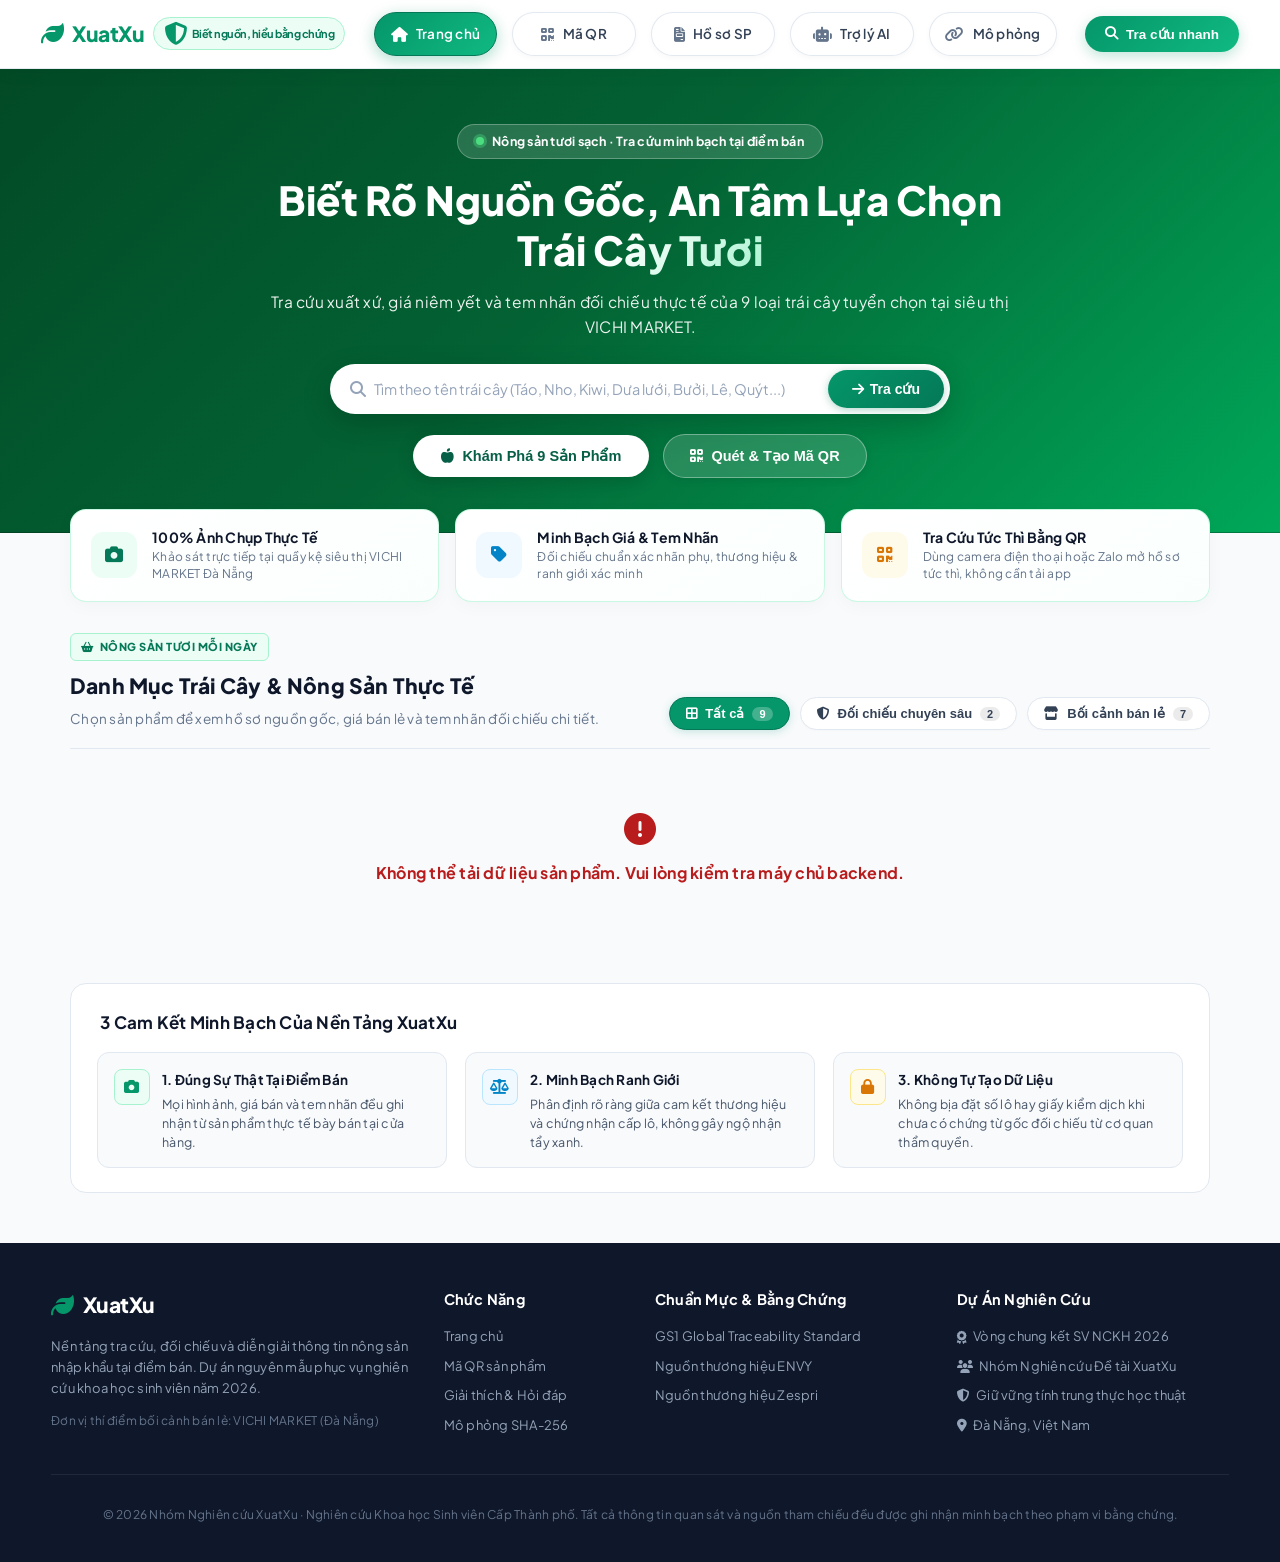
==== xuatxu-web-main/templates/index.html @ 2fda2dd4 "Thay the toan bo code bang xuatxu-web-main" ====
<!DOCTYPE html>
<html lang="vi">
<head>
    <meta charset="UTF-8">
    <meta name="viewport" content="width=device-width, initial-scale=1.0, maximum-scale=5.0, user-scalable=yes">
    <title>XuatXu – Biết nguồn, hiểu bằng chứng | Nền tảng tra cứu nông sản nhập khẩu</title>
    <link rel="stylesheet" href="https://cdnjs.cloudflare.com/ajax/libs/font-awesome/6.4.0/css/all.min.css">
    <link rel="stylesheet" href="/static/style.css?v=3">
</head>
<body>

    <!-- Header Navigation: 3 phần đối xứng (Logo bên trái - 6 Icons ở giữa có Tooltips - Tra cứu bên phải) -->
    <header class="header-nav">
        <!-- Bên Trái: Logo Thương Hiệu -->
        <div class="header-left">
            <a href="#home" class="brand-logo" onclick="showTab('home')">
                <i class="fa-solid fa-leaf"></i> 
                <span>XuatXu</span>
                <span class="badge-verify desktop-only"><i class="fa-solid fa-shield-halved"></i> Biết nguồn, hiểu bằng chứng</span>
            </a>
        </div>

        <!-- Ở Giữa: Dãy Điều Hướng (Căn chính giữa, hiển thị rõ icon + chữ cực kỳ thân thiện) -->
        <nav class="header-center header-nav-menu">
            <ul class="nav-links">
                <li>
                    <a href="#home" id="nav-home" class="nav-pill-btn nav-icon-btn active" onclick="showTab('home')">
                        <i class="fa-solid fa-house"></i>
                        <span class="nav-text-label">Trang chủ</span>
                    </a>
                </li>
                <li>
                    <a href="#qr" id="nav-qr" class="nav-pill-btn nav-icon-btn" onclick="showTab('qr')">
                        <i class="fa-solid fa-qrcode"></i>
                        <span class="nav-text-label">Mã QR</span>
                    </a>
                </li>
                <li>
                    <a href="#detail" id="nav-detail" class="nav-pill-btn nav-icon-btn" onclick="showTab('detail')">
                        <i class="fa-solid fa-file-invoice"></i>
                        <span class="nav-text-label">Hồ sơ SP</span>
                    </a>
                </li>
                <li>
                    <a href="#ai" id="nav-ai" class="nav-pill-btn nav-icon-btn" onclick="showTab('ai')">
                        <i class="fa-solid fa-robot"></i>
                        <span class="nav-text-label">Trợ lý AI</span>
                    </a>
                </li>
                <li>
                    <a href="#tech" id="nav-tech" class="nav-pill-btn nav-icon-btn" onclick="showTab('tech')">
                        <i class="fa-solid fa-link"></i>
                        <span class="nav-text-label">Mô phỏng</span>
                    </a>
                </li>
            </ul>
        </nav>

        <!-- Bên Phải: Nút Tra Cứu Nhanh -->
        <div class="header-right desktop-only">
            <button class="btn-search-header" onclick="showTab('home'); document.getElementById('searchInput').focus();">
                <i class="fa-solid fa-magnifying-glass"></i> Tra cứu nhanh
            </button>
        </div>
    </header>

    <!-- TAB 1: TRANG CHỦ -->
    <div id="tab-home" class="tab-content">
        <!-- Hero Section: Tươi mới, ấm áp, thân thiện & tràn đầy năng lượng -->
        <section class="hero-fresh-section">
            <div class="hero-fresh-pill">
                <span class="fresh-dot"></span>
                <span>Nông sản tươi sạch · Tra cứu minh bạch tại điểm bán</span>
            </div>

            <h1 class="hero-main-title">
                Biết Rõ Nguồn Gốc, An Tâm Lựa Chọn <span class="text-gradient-fresh">Trái Cây Tươi</span>
            </h1>
            <p class="hero-main-sub">
                Tra cứu xuất xứ, giá niêm yết và tem nhãn đối chiếu thực tế của 9 loại trái cây tuyển chọn tại siêu thị VICHI MARKET.
            </p>

            <div class="hero-search-wrapper">
                <div class="search-box-container">
                    <i class="fa-solid fa-magnifying-glass search-icon-inside"></i>
                    <input type="text" id="searchInput" placeholder="Tìm theo tên trái cây (Táo, Nho, Kiwi, Dưa lưới, Bưởi, Lê, Quýt...)" oninput="searchProduct()">
                    <button onclick="searchProduct()"><i class="fa-solid fa-arrow-right"></i> Tra cứu</button>
                </div>
            </div>

            <!-- Nút hành động nhanh CTA -->
            <div class="hero-actions-row">
                <button onclick="document.getElementById('catalogSection').scrollIntoView({behavior: 'smooth'})" class="btn-hero-primary">
                    <i class="fa-solid fa-apple-whole"></i> Khám Phá 9 Sản Phẩm
                </button>
                <button onclick="showTab('qr')" class="btn-hero-secondary">
                    <i class="fa-solid fa-qrcode"></i> Quét & Tạo Mã QR
                </button>
            </div>
        </section>

        <!-- 3 Thẻ Giá Trị Thân Thiện (Thay thế stats-bar khô khan) -->
        <div class="trust-features-row">
            <div class="trust-card">
                <div class="trust-icon green"><i class="fa-solid fa-camera"></i></div>
                <div class="trust-text">
                    <strong>100% Ảnh Chụp Thực Tế</strong>
                    <p>Khảo sát trực tiếp tại quầy kệ siêu thị VICHI MARKET Đà Nẵng</p>
                </div>
            </div>
            <div class="trust-card">
                <div class="trust-icon blue"><i class="fa-solid fa-tag"></i></div>
                <div class="trust-text">
                    <strong>Minh Bạch Giá & Tem Nhãn</strong>
                    <p>Đối chiếu chuẩn xác nhãn phụ, thương hiệu & ranh giới xác minh</p>
                </div>
            </div>
            <div class="trust-card">
                <div class="trust-icon amber"><i class="fa-solid fa-qrcode"></i></div>
                <div class="trust-text">
                    <strong>Tra Cứu Tức Thì Bằng QR</strong>
                    <p>Dùng camera điện thoại hoặc Zalo mở hồ sơ tức thì, không cần tải app</p>
                </div>
            </div>
        </div>

        <div class="main-container" id="catalogSection">
            <!-- Header khu vực Danh Mục Sản Phẩm -->
            <div class="catalog-heading-box">
                <div class="catalog-heading-left">
                    <span class="catalog-badge"><i class="fa-solid fa-basket-shopping"></i> NÔNG SẢN TƯƠI MỖI NGÀY</span>
                    <h2 class="section-heading">Danh Mục Trái Cây & Nông Sản Thực Tế</h2>
                    <p class="section-subheading">Chọn sản phẩm để xem hồ sơ nguồn gốc, giá bán lẻ và tem nhãn đối chiếu chi tiết.</p>
                </div>
                
                <!-- Bộ lọc danh mục (Filter Pills) -->
                <div class="catalog-filter-bar">
                    <button class="filter-pill active" id="filterBtnAll" onclick="setCatalogFilter('ALL')">
                        <i class="fa-solid fa-border-all"></i> Tất cả <span class="filter-count" id="countAll">9</span>
                    </button>
                    <button class="filter-pill" id="filterBtnCore" onclick="setCatalogFilter('CORE')">
                        <i class="fa-solid fa-shield-halved"></i> Đối chiếu chuyên sâu <span class="filter-count" id="countCore">2</span>
                    </button>
                    <button class="filter-pill" id="filterBtnSimulated" onclick="setCatalogFilter('SIMULATED')">
                        <i class="fa-solid fa-store"></i> Bối cảnh bán lẻ <span class="filter-count" id="countSimulated">7</span>
                    </button>
                </div>
            </div>

            <!-- Product Grid -->
            <div class="product-grid" id="productGrid"></div>

            <!-- Khối Cam Kết Minh Bạch (Gọn gàng, tinh tế) -->
            <div class="principles-container">
                <h3 class="principles-title">
                    <i class="fa-solid fa-shield-check" style="color: var(--primary);"></i> 3 Cam Kết Minh Bạch Của Nền Tảng XuatXu
                </h3>
                <div class="principles-grid">
                    <div class="principle-card">
                        <div class="principle-icon green"><i class="fa-solid fa-camera"></i></div>
                        <div>
                            <strong>1. Đúng Sự Thật Tại Điểm Bán</strong>
                            <p>Mọi hình ảnh, giá bán và tem nhãn đều ghi nhận từ sản phẩm thực tế bày bán tại cửa hàng.</p>
                        </div>
                    </div>
                    <div class="principle-card">
                        <div class="principle-icon blue"><i class="fa-solid fa-scale-balanced"></i></div>
                        <div>
                            <strong>2. Minh Bạch Ranh Giới</strong>
                            <p>Phân định rõ ràng giữa cam kết thương hiệu và chứng nhận cấp lô, không gây ngộ nhận tẩy xanh.</p>
                        </div>
                    </div>
                    <div class="principle-card">
                        <div class="principle-icon amber"><i class="fa-solid fa-lock"></i></div>
                        <div>
                            <strong>3. Không Tự Tạo Dữ Liệu</strong>
                            <p>Không bịa đặt số lô hay giấy kiểm dịch khi chưa có chứng từ gốc đối chiếu từ cơ quan thẩm quyền.</p>
                        </div>
                    </div>
                </div>
            </div>
        </div>
    </div>

    <!-- TAB 2: MÃ QR SẢN PHẨM -->
    <div id="tab-qr" class="tab-content" style="display: none;">
        <div class="main-container">
            <div class="qr-page-header">
                <span class="badge-tech"><i class="fa-solid fa-qrcode"></i> TRUY XUẤT TỨC THÌ</span>
                <h2 class="section-heading"><i class="fa-solid fa-qrcode" style="color: var(--primary);"></i> Mã QR Hồ Sơ Nông Sản Công Khai</h2>
                <p class="section-subheading">
                    Chọn sản phẩm từ danh mục bên dưới để tạo mã QR chuẩn HTTPS. Quét mã bằng camera điện thoại hoặc Zalo để mở ngay hồ sơ đối chiếu minh bạch.
                </p>
            </div>

            <div class="qr-selection-box">
                <!-- Dropdown Selector Button & Menu (Gọn gàng, cuộn chọn trực quan) -->
                <div class="qr-custom-dropdown-container">
                    <label class="qr-dropdown-label">
                        <i class="fa-solid fa-arrow-pointer" style="color: var(--primary);"></i> Chọn sản phẩm để xem mã QR hồ sơ:
                    </label>
                    
                    <div class="qr-dropdown-wrapper" id="qrDropdownWrapper">
                        <button class="qr-dropdown-trigger" id="qrDropdownTrigger" onclick="toggleQrDropdown()">
                            <div class="qr-trigger-left">
                                <img id="qrSelectedThumb" src="/static/images/vichi_envy_bag.jpg" alt="" class="qr-trigger-img">
                                <div class="qr-trigger-info">
                                    <span class="qr-trigger-title" id="qrSelectedTitle">Táo ENVY đóng túi 1 kg</span>
                                    <span class="qr-trigger-subtitle" id="qrSelectedSubtitle">Táo nhập khẩu · New Zealand · VICHI MARKET</span>
                                </div>
                            </div>
                            <div class="qr-trigger-right">
                                <span class="qr-trigger-action">Đổi sản phẩm</span>
                                <i class="fa-solid fa-chevron-down qr-trigger-chevron" id="qrDropdownChevron"></i>
                            </div>
                        </button>
                        
                        <!-- Danh sách cuộn chọn sản phẩm (Scrollable dropdown list) -->
                        <div class="qr-dropdown-menu" id="qrDropdownMenu" style="display: none;">
                            <div class="qr-dropdown-search">
                                <i class="fa-solid fa-magnifying-glass"></i>
                                <input type="text" placeholder="Tìm kiếm nhanh tên hoặc thương hiệu..." id="qrFilterInput" oninput="filterQrDropdownList()">
                            </div>
                            <div class="qr-dropdown-list" id="qrDropdownList"></div>
                        </div>
                    </div>
                </div>

                <!-- Khối hiển thị mã QR hồ sơ -->
                <div id="qrDisplayBox" class="qr-card-display">
                    <div class="qr-card-header">
                        <div class="qr-badge-origin" id="qrCardOriginBadge"><i class="fa-solid fa-location-dot"></i> New Zealand</div>
                        <span class="badge-verify"><i class="fa-solid fa-shield-check"></i> Đã kích hoạt mã QR chuẩn</span>
                    </div>
                    
                    <h3 id="qrProductName" class="qr-card-title">Táo ENVY đóng túi 1 kg</h3>

                    <!-- QR Image Box -->
                    <div class="qr-image-wrapper">
                        <div class="qr-code-frame">
                            <img id="qrImageDisplay" src="" alt="Mã QR hồ sơ sản phẩm">
                        </div>
                        <div class="qr-scan-hint">
                            <i class="fa-solid fa-camera"></i> Dùng <strong>Camera điện thoại</strong> hoặc <strong>Zalo</strong> quét để mở hồ sơ
                        </div>
                    </div>

                    <div class="qr-url-box" id="qrTargetUrlText"></div>

                    <div class="qr-actions-row">
                        <button id="btnGoToDetail" class="btn-primary" style="padding: 11px 22px;">
                            <i class="fa-solid fa-arrow-right-to-bracket"></i> Mở Hồ Sơ Sản Phẩm
                        </button>
                        <button onclick="copyQrUrl()" class="btn-secondary" style="padding: 11px 18px;">
                            <i class="fa-regular fa-copy"></i> Sao chép liên kết
                        </button>
                    </div>
                </div>
            </div>
        </div>
    </div>

    <!-- TAB 3: CHI TIẾT HỒ SƠ SẢN PHẨM -->
    <div id="tab-detail" class="tab-content" style="display: none;">
        <div class="main-container" id="detailContent">
            <div style="text-align: center; padding: 60px 20px; color: var(--text-muted);">
                <i class="fa-solid fa-spinner fa-spin" style="font-size: 32px; color: var(--primary);"></i>
                <p style="margin-top: 15px; font-size: 15px;">Đang tải hồ sơ sản phẩm...</p>
            </div>
        </div>
    </div>

    <!-- TAB 4: GIẢI THÍCH & HỎI ĐÁP CÓ NGUỒN (AI ASSISTANT F4) -->
    <div id="tab-ai" class="tab-content" style="display: none;">
        <div class="main-container">
            <div class="ai-container-card">
                <div class="ai-header-flex">
                    <div>
                        <h2 style="margin: 0; color: var(--slate-900); font-size: 20px; font-weight: 700;">
                            <i class="fa-solid fa-robot" style="color: var(--primary);"></i> Trợ Lý Giải Thích XuatXu AI
                        </h2>
                        <p style="color: var(--slate-500); font-size: 13.5px; margin: 4px 0 0;">
                            Hỗ trợ giải đáp xuất xứ, tem nhãn tại điểm bán, quy cách đóng gói và ranh giới xác minh minh bạch.
                        </p>
                    </div>
                    <span class="badge-verify"><i class="fa-solid fa-shield-check"></i> Trả lời theo nguồn chuẩn</span>
                </div>

                <!-- Bộ lọc theo sản phẩm -->
                <div style="display: flex; align-items: center; gap: 8px; margin-bottom: 14px; flex-wrap: wrap;">
                    <span style="font-size: 13px; font-weight: 600; color: var(--slate-700);">Lọc theo chủ đề:</span>
                    <button class="filter-pill active" id="faqFilterAll" onclick="filterFaqTab('')">Tất cả câu hỏi</button>
                    <button class="filter-pill" id="faqFilterEnvy" onclick="filterFaqTab('P-ENVY-VICHI-01')">Táo ENVY túi 1kg</button>
                    <button class="filter-pill" id="faqFilterZespri" onclick="filterFaqTab('P-ZESPRI-VICHI-01')">Kiwi vàng Zespri</button>
                    <button class="filter-pill" id="faqFilterRetail" onclick="filterFaqTab('RETAIL')">Trái cây bán lẻ (8 SP)</button>
                </div>

                <!-- Danh sách gợi ý câu hỏi mẫu -->
                <div style="margin-bottom: 16px;">
                    <div style="font-size: 12.5px; font-weight: 600; color: var(--slate-500); margin-bottom: 8px;">
                        Gợi ý câu hỏi chuẩn hóa (nhấn để xem câu trả lời đối chiếu):
                    </div>
                    <div style="display: flex; gap: 8px; flex-wrap: wrap;" id="faqSuggestionButtons"></div>
                </div>

                <!-- Khung lịch sử chat -->
                <div class="chat-history-box" id="globalChatHistory">
                    <div class="chat-msg ai">
                        <i class="fa-solid fa-robot"></i>
                        <div>
                            <strong>Xin chào!</strong> Tôi là Trợ lý giải thích thông tin XuatXu. Tôi có thể hỗ trợ bạn tìm hiểu nguồn gốc nhãn, giá cả tại điểm bán, phân biệt chính sách chất lượng thương hiệu và giải thích các giới hạn xác minh theo lô hàng.
                        </div>
                    </div>
                </div>

                <!-- Ô nhập câu hỏi -->
                <div class="chat-input-bar">
                    <input type="text" id="globalChatInput" placeholder="Đặt câu hỏi về xuất xứ, tem nhãn, mã lô hoặc chứng nhận..." onkeydown="if(event.key === 'Enter') sendGlobalAIMessage()">
                    <button onclick="sendGlobalAIMessage()" class="btn-primary" style="padding: 10px 20px;">
                        <i class="fa-solid fa-paper-plane"></i> Gửi
                    </button>
                </div>
            </div>
        </div>
    </div>

    <!-- TAB 5: MÔ PHỎNG KỸ THUẬT SHA-256 (TECH SIMULATION F5) -->
    <div id="tab-tech" class="tab-content" style="display: none;">
        <div class="main-container">
            <div class="tech-container-card">
                <div class="tech-header-box">
                    <div>
                        <span class="badge-tech"><i class="fa-solid fa-microchip"></i> MÔ PHỎNG HỌC THUẬT</span>
                        <h2 style="margin: 8px 0 4px; font-size: 21px; font-weight: 700; color: var(--slate-900);">
                            Mô Phỏng Chuỗi Băm SHA-256 (Blockchain Affordance Demo)
                        </h2>
                        <p style="color: var(--slate-500); font-size: 13.5px; margin: 0; line-height: 1.5;">
                            Minh họa tính bất biến và cơ chế phát hiện giả mạo dữ liệu qua 05 sự kiện mẫu. Khu vực này hoàn toàn tách biệt với dữ liệu quan sát thực tế tại điểm bán.
                        </p>
                    </div>
                    <div style="display: flex; gap: 10px; flex-wrap: wrap;">
                        <button onclick="tamperSimulationStep2()" class="btn-tamper">
                            <i class="fa-solid fa-pen-to-square"></i> Thử Nghiệm Sửa Đổi Dữ Liệu
                        </button>
                        <button onclick="restoreOriginalSimulation()" class="btn-secondary">
                            <i class="fa-solid fa-rotate-left"></i> Khôi Phục Nguyên Bản
                        </button>
                    </div>
                </div>

                <!-- Trạng thái xác minh toàn chuỗi -->
                <div id="techChainStatusBox" style="padding: 12px 18px; border-radius: 12px; margin-bottom: 18px; font-size: 13px; font-weight: 700; display: flex; align-items: center; gap: 10px;"></div>

                <!-- Bảng 5 sự kiện giả định và chuỗi hash -->
                <div class="table-responsive-wrapper">
                    <table class="tech-table">
                        <thead>
                            <tr>
                                <th style="width: 70px;">BƯỚC</th>
                                <th style="width: 140px;">SỰ KIỆN MÔ PHỎNG</th>
                                <th style="width: 190px;">PREVIOUS HASH</th>
                                <th>CANONICAL PAYLOAD (NỘI DUNG SỰ KIỆN)</th>
                                <th style="width: 190px;">SHA-256 HASH</th>
                                <th style="width: 100px; text-align: center;">TRẠNG THÁI</th>
                            </tr>
                        </thead>
                        <tbody id="techTableBody"></tbody>
                    </table>
                </div>

                <div style="margin-top: 20px; padding: 16px 20px; background: var(--slate-50); border-radius: 14px; border: 1px solid var(--border); font-size: 13px; color: var(--slate-700); line-height: 1.6;">
                    <strong><i class="fa-solid fa-lightbulb" style="color: var(--primary);"></i> Ý nghĩa khoa học:</strong> Cơ chế mã hóa băm liên kết đảm bảo nếu bất kỳ một thông tin nào trong quá khứ (như tên cơ sở đóng gói, ngày thu hoạch) bị sửa đổi trái phép, chữ ký băm của khối đó sẽ biến đổi hoàn toàn, dẫn đến toàn bộ các khối tiếp theo trong chuỗi đều không khớp (Verification FAIL). Đây là đặc tính kỹ thuật cốt lõi (Blockchain Affordance) củng cố niềm tin mà không cần phụ thuộc vào lời hứa chủ quan.
                </div>
            </div>
        </div>
    </div>

    <!-- FOOTER CHUẨN KHOA HỌC -->
    <footer>
        <div class="footer-grid">
            <div class="footer-col">
                <a href="#home" class="brand-logo" style="color: white; margin-bottom: 12px;">
                    <i class="fa-solid fa-leaf" style="color: var(--primary);"></i> XuatXu
                </a>
                <p style="font-size: 13px; color: #94a3b8; line-height: 1.6;">
                    Nền tảng tra cứu, đối chiếu và diễn giải thông tin nông sản nhập khẩu tại điểm bán. Dự án nguyên mẫu phục vụ nghiên cứu khoa học sinh viên năm 2026.
                </p>
                <div style="font-size: 12px; color: #64748b; margin-top: 8px;">
                    Đơn vị thí điểm bối cảnh bán lẻ: VICHI MARKET (Đà Nẵng)
                </div>
            </div>
            <div class="footer-col">
                <h4>Chức Năng</h4>
                <ul>
                    <li><a href="#home" onclick="showTab('home')">Trang chủ</a></li>
                    <li><a href="#qr" onclick="showTab('qr')">Mã QR sản phẩm</a></li>
                    <li><a href="#ai" onclick="showTab('ai')">Giải thích & Hỏi đáp</a></li>
                    <li><a href="#tech" onclick="showTab('tech')">Mô phỏng SHA-256</a></li>
                </ul>
            </div>
            <div class="footer-col">
                <h4>Chuẩn Mực & Bằng Chứng</h4>
                <ul>
                    <li><a href="https://www.gs1.org/standards/gs1-global-traceability-standard/current-standard" target="_blank" rel="noopener">GS1 Global Traceability Standard</a></li>
                    <li><a href="https://envyapple.com/vn/" target="_blank" rel="noopener">Nguồn thương hiệu ENVY</a></li>
                    <li><a href="https://www.zespri.com/" target="_blank" rel="noopener">Nguồn thương hiệu Zespri</a></li>
                </ul>
            </div>
            <div class="footer-col">
                <h4>Dự Án Nghiên Cứu</h4>
                <ul>
                    <li><i class="fa-solid fa-award"></i> Vòng chung kết SV NCKH 2026</li>
                    <li><i class="fa-solid fa-users"></i> Nhóm Nghiên cứu Đề tài XuatXu</li>
                    <li><i class="fa-solid fa-shield-halved"></i> Giữ vững tính trung thực học thuật</li>
                    <li><i class="fa-solid fa-location-dot"></i> Đà Nẵng, Việt Nam</li>
                </ul>
            </div>
        </div>
        <div style="border-top: 1px solid #1e293b; padding-top: 18px; text-align: center; color: #64748b; font-size: 12px;">
            <p>© 2026 Nhóm Nghiên cứu XuatXu · Nghiên cứu Khoa học Sinh viên Cấp Thành phố. Tất cả thông tin quan sát và nguồn tham chiếu đều được ghi nhận minh bạch theo phạm vi bằng chứng.</p>
        </div>
    </footer>

    <!-- MODAL XEM ẢNH CHI TIẾT -->
    <div id="imageModal" class="modal-overlay" onclick="closeImageModal()">
        <div class="modal-content" onclick="event.stopPropagation()">
            <span class="modal-close" onclick="closeImageModal()">&times;</span>
            <img id="modalImgDisplay" src="" alt="Minh chứng ảnh">
            <div id="modalImgCaption" class="modal-caption"></div>
        </div>
    </div>

    <!-- JAVASCRIPT XỬ LÝ TOÀN BỘ ỨNG DỤNG -->
    <script>
        let globalProducts = [];
        let globalQAs = [];
        let globalSources = {};
        let currentDetailProductId = '';
        let originalTechChain = [];
        let currentTechChain = [];
        let currentCatalogFilter = 'ALL';

        const fetchHeaders = {
            'Accept': 'application/json'
        };

        // Hàm lấy siêu dữ liệu bán lẻ cho từng sản phẩm
        function getProductRetailMeta(p) {
            const id = p.product_id || '';
            if (id.includes('ENVY')) {
                return { 
                    price: '185.000 đ/túi 1kg', 
                    priceMain: '185.000', 
                    priceUnit: 'đ/túi 1kg', 
                    priceNote: '', 
                    packClean: 'Túi 1 kg',
                    origin: 'New Zealand (Bao bì T&G / TONY FRUIT)', 
                    originShort: 'New Zealand', 
                    flag: '🇳🇿', 
                    isCore: true, 
                    badge: 'Hồ sơ chuyên sâu VICHI', 
                    tagClass: 'badge-core' 
                };
            } else if (id.includes('ZESPRI')) {
                return { 
                    price: '170.000 đ/hộp 4 quả', 
                    priceMain: '170.000', 
                    priceUnit: 'đ/hộp 4 quả', 
                    priceNote: '', 
                    packClean: 'Hộp 4 quả',
                    origin: 'New Zealand (Tem nhãn tại điểm bán)', 
                    originShort: 'New Zealand', 
                    flag: '🇳🇿', 
                    isCore: true, 
                    badge: 'Hồ sơ chuyên sâu VICHI', 
                    tagClass: 'badge-core' 
                };
            } else if (id.includes('GRAPE')) {
                return { 
                    price: '320.000 đ/hộp 450g', 
                    priceMain: '320.000', 
                    priceUnit: 'đ/hộp 450g', 
                    priceNote: '', 
                    packClean: 'Hộp 450g cao cấp',
                    origin: 'Hàn Quốc (eloasis Korea / Evergood)', 
                    originShort: 'Hàn Quốc', 
                    flag: '🇰🇷', 
                    isCore: false, 
                    badge: 'Bối cảnh bán lẻ', 
                    tagClass: 'badge-simulated' 
                };
            } else if (id.includes('MELON')) {
                return { 
                    price: '125.000 đ/kg (~180k/trái)', 
                    priceMain: '125.000', 
                    priceUnit: 'đ/kg', 
                    priceNote: '~180k/trái', 
                    packClean: 'Bọc xốp lưới',
                    origin: 'Việt Nam (USDA Organic Danny Green)', 
                    originShort: 'Việt Nam (Hữu cơ)', 
                    flag: '🇻🇳', 
                    isCore: false, 
                    badge: 'Bối cảnh bán lẻ', 
                    tagClass: 'badge-simulated' 
                };
            } else if (id.includes('POMELO')) {
                return { 
                    price: '95.000 đ/kg (~140k/trái)', 
                    priceMain: '95.000', 
                    priceUnit: 'đ/kg', 
                    priceNote: '~140k/trái', 
                    packClean: 'Tem cân VICHI',
                    origin: 'Việt Nam (HuKa Farm · Tem VICHI Đà Nẵng)', 
                    originShort: 'Bến Tre, VN', 
                    flag: '🇻🇳', 
                    isCore: false, 
                    badge: 'Bối cảnh bán lẻ', 
                    tagClass: 'badge-simulated' 
                };
            } else if (id.includes('MANGO')) {
                return { 
                    price: '85.000 đ/kg', 
                    priceMain: '85.000', 
                    priceUnit: 'đ/kg', 
                    priceNote: '', 
                    packClean: 'Đai tem Mr. 9',
                    origin: 'Đồng Tháp, VN (Mr. 9 Sweet Mango)', 
                    originShort: 'Đồng Tháp, VN', 
                    flag: '🇻🇳', 
                    isCore: false, 
                    badge: 'Bối cảnh bán lẻ', 
                    tagClass: 'badge-simulated' 
                };
            } else if (id.includes('PEAR')) {
                return { 
                    price: '165.000 đ/kg (85.000 đ/trái)', 
                    priceMain: '165.000', 
                    priceUnit: 'đ/kg', 
                    priceNote: '85k/trái', 
                    packClean: 'Khay bọc tổ ong',
                    origin: 'Hàn Quốc (K-PEAR eloasis / Evergood)', 
                    originShort: 'Hàn Quốc', 
                    flag: '🇰🇷', 
                    isCore: false, 
                    badge: 'Bối cảnh bán lẻ', 
                    tagClass: 'badge-simulated' 
                };
            } else if (id.includes('MANDARIN')) {
                return { 
                    price: '85.000 đ/hộp 4 trái (500g)', 
                    priceMain: '85.000', 
                    priceUnit: 'đ/hộp 4 trái', 
                    priceNote: '500g', 
                    packClean: 'Hộp nắp gài',
                    origin: 'Australia (BGP / Tú Phương Tony · SP12347306)', 
                    originShort: 'Australia', 
                    flag: '🇦🇺', 
                    isCore: false, 
                    badge: 'Bối cảnh bán lẻ', 
                    tagClass: 'badge-simulated' 
                };
            } else if (id.includes('KUMQUAT')) {
                return { 
                    price: '92.000 đ/hộp 400g', 
                    priceMain: '92.000', 
                    priceUnit: 'đ/hộp 400g', 
                    priceNote: '', 
                    packClean: 'Hộp định hình 400g',
                    origin: 'Đài Loan (Nhập khẩu chính ngạch · SP1045782)', 
                    originShort: 'Đài Loan', 
                    flag: '🇹🇼', 
                    isCore: false, 
                    badge: 'Bối cảnh bán lẻ', 
                    tagClass: 'badge-simulated' 
                };
            }
            return { 
                price: 'Tại điểm bán', 
                priceMain: 'Liên hệ', 
                priceUnit: '', 
                priceNote: '', 
                packClean: 'Tại quầy',
                origin: p.assumed_country_of_origin || 'Chưa xác định', 
                originShort: p.assumed_country_of_origin || 'Việt Nam', 
                flag: '🌿', 
                isCore: false, 
                badge: 'Sản phẩm bán lẻ', 
                tagClass: 'badge-simulated' 
            };
        }

        // Chuyển Tab và đồng bộ URL hash
        function showTab(tabName) {
            document.querySelectorAll('.tab-content').forEach(el => el.style.display = 'none');
            document.querySelectorAll('.nav-links a').forEach(el => el.classList.remove('active'));
            
            const targetTab = document.getElementById('tab-' + tabName);
            if (targetTab) {
                targetTab.style.display = 'block';
            }
            
            const targetNav = document.getElementById('nav-' + tabName);
            if (targetNav) {
                targetNav.classList.add('active');
            }
            
            if (tabName !== 'detail' || !currentDetailProductId) {
                window.location.hash = tabName;
            }
            window.scrollTo(0, 0);

            // Tự động tải dữ liệu khi chuyển tab
            if (tabName === 'tech') {
                loadTechDemo();
            } else if (tabName === 'qr') {
                if (globalProducts.length > 0 && !currentSelectedQrProductId) {
                    selectProductForQR(globalProducts[0].product_id);
                }
            }
        }

        // Khởi tạo ứng dụng từ Backend Flask API
        window.onload = function() {
            fetch('/api/init', { headers: fetchHeaders })
                .then(res => res.json())
                .then(data => {
                    if (data.success) {
                        globalProducts = data.products;
                        globalQAs = data.qa_list || [];
                        if (data.sources) {
                            data.sources.forEach(s => {
                                globalSources[s.source_id] = s;
                            });
                        }
                        
                        // Cập nhật số đếm
                        const coreCount = globalProducts.filter(p => p.product_id.includes('ENVY') || p.product_id.includes('ZESPRI')).length;
                        const simulatedCount = globalProducts.length - coreCount;
                        if (document.getElementById('countAll')) document.getElementById('countAll').innerText = globalProducts.length;
                        if (document.getElementById('countCore')) document.getElementById('countCore').innerText = coreCount;
                        if (document.getElementById('countSimulated')) document.getElementById('countSimulated').innerText = simulatedCount;
                        if (document.getElementById('statProductCount')) document.getElementById('statProductCount').innerText = globalProducts.length + ' Sản Phẩm';

                        renderProducts(globalProducts);
                        renderQRButtons(globalProducts);
                        renderFaqSuggestions(globalQAs);
                        loadTechDemo();

                        // Điều hướng trực tiếp theo Hash URL
                        const hash = window.location.hash;
                        if (hash.startsWith('#detail/')) {
                            const pid = hash.replace('#detail/', '').trim();
                            loadProductDetail(pid);
                        } else if (hash === '#qr') {
                            showTab('qr');
                            if (globalProducts.length > 0) selectProductForQR(globalProducts[0].product_id);
                        } else if (hash === '#ai') {
                            showTab('ai');
                        } else if (hash === '#tech') {
                            showTab('tech');
                            loadTechDemo();
                        } else {
                            showTab('home');
                        }
                    }
                })
                .catch(err => {
                    console.error("Lỗi khởi tạo ứng dụng:", err);
                    document.getElementById('productGrid').innerHTML = `
                        <div style="grid-column: 1/-1; text-align: center; padding: 40px; color: #b91c1c;">
                            <i class="fa-solid fa-circle-exclamation" style="font-size: 32px;"></i>
                            <p style="margin-top: 12px; font-weight: 700;">Không thể tải dữ liệu sản phẩm. Vui lòng kiểm tra máy chủ backend.</p>
                        </div>`;
                });
        };

        // Lọc danh mục sản phẩm
        function setCatalogFilter(filterType) {
            currentCatalogFilter = filterType;
            document.querySelectorAll('.catalog-filter-bar .filter-pill').forEach(btn => btn.classList.remove('active'));
            if (filterType === 'ALL') document.getElementById('filterBtnAll').classList.add('active');
            else if (filterType === 'CORE') document.getElementById('filterBtnCore').classList.add('active');
            else if (filterType === 'SIMULATED') document.getElementById('filterBtnSimulated').classList.add('active');
            
            searchProduct();
        }

        // Render danh sách sản phẩm tại Trang chủ (Thân thiện, hấp dẫn, nổi bật giá & xuất xứ)
        function renderProducts(products) {
            let html = '';
            if (products.length === 0) {
                document.getElementById('productGrid').innerHTML = `
                    <div style="grid-column: 1/-1; text-align: center; padding: 60px 20px; color: var(--slate-500); background: white; border-radius: 16px; border: 1px dashed var(--border);">
                        <i class="fa-solid fa-magnifying-glass" style="font-size: 32px; margin-bottom: 12px; color: var(--primary);"></i>
                        <p style="font-size: 16px; font-weight: 700; color: var(--slate-800);">Không tìm thấy trái cây phù hợp</p>
                        <p style="font-size: 13.5px; color: var(--slate-500); margin-top: 4px;">Thử tìm theo từ khóa: Táo, Nho, Kiwi, Dưa lưới, Bưởi, Lê, Quýt...</p>
                        <button onclick="document.getElementById('searchInput').value=''; searchProduct();" class="btn-primary" style="margin-top: 14px; padding: 8px 18px; font-size: 13px;">Xem tất cả sản phẩm</button>
                    </div>`;
                return;
            }

            products.forEach(p => {
                const meta = getProductRetailMeta(p);
                const isCore = p.product_id.includes('ENVY') || p.product_id.includes('ZESPRI');

                html += `
                <div class="product-card ${isCore ? 'card-core' : 'card-simulated'}">
                    <div class="product-img-box">
                        <img src="${p.image_url}?v=2" class="product-img" alt="${escapeHtml(p.display_name)}" onclick="openImageModal('${p.image_url}?v=2', '${escapeHtml(p.display_name)}')">
                        <span class="card-origin-float">${meta.flag} ${meta.originShort}</span>
                        <span class="card-store-float"><i class="fa-solid fa-store"></i> ${escapeHtml(p.retailer_display || 'Ghi nhận tại VICHI MARKET')}</span>
                    </div>
                    <div class="product-body">
                        <div class="card-tag-row">
                            <span class="product-cat-pill">${escapeHtml(p.category || 'Trái cây')}</span>
                            <span class="${meta.tagClass}">${meta.badge}</span>
                        </div>
                        <h3 class="product-title" onclick="loadProductDetail('${p.product_id}')">${escapeHtml(p.display_name)}</h3>
                        
                        <div class="card-price-highlight">
                            <div class="price-left-box">
                                <div class="price-val-row">
                                    <span class="price-val">${meta.priceMain}</span>
                                    <span class="price-unit">${meta.priceUnit}</span>
                                </div>
                                ${meta.priceNote ? `<span class="price-note-pill">${meta.priceNote}</span>` : ''}
                            </div>
                            <div class="pack-badge" title="${escapeHtml(p.packaging_demo || '')}">
                                <i class="fa-solid fa-box-archive"></i> <span>${meta.packClean}</span>
                            </div>
                        </div>

                        <div class="info-row-clean">
                            <i class="fa-solid fa-circle-check" style="color: var(--primary);"></i>
                            <span>${meta.origin}</span>
                        </div>

                        <div class="product-btn-group">
                            <button class="btn-detail" onclick="loadProductDetail('${p.product_id}')">
                                <i class="fa-solid fa-arrow-right-to-bracket"></i> Xem Hồ Sơ & Tem Nhãn
                            </button>
                            <button class="btn-qr-action" onclick="showQrForProduct('${p.product_id}')" title="Xem & tạo mã QR">
                                <i class="fa-solid fa-qrcode"></i> Mã QR
                            </button>
                        </div>
                    </div>
                </div>`;
            });
            document.getElementById('productGrid').innerHTML = html;
        }

        // ==========================================
        // KHỐI QUẢN LÝ MÃ QR SẢN PHẨM (DROPDOWN & SCROLL)
        // ==========================================
        let currentSelectedQrProductId = 'P-ENVY-VICHI-01';

        function renderQRButtons(products) {
            renderQRControls(products);
        }

        function renderQRControls(products) {
            if (!products || products.length === 0) return;
            
            // 1. Render dropdown menu list
            let dropdownHtml = '';
            products.forEach(p => {
                const meta = getProductRetailMeta(p);
                const isCore = p.product_id.includes('ENVY') || p.product_id.includes('ZESPRI');
                dropdownHtml += `
                    <div class="qr-dropdown-item ${p.product_id === currentSelectedQrProductId ? 'active' : ''}" 
                         id="qrItem_${p.product_id}" 
                         data-name="${escapeHtml(p.display_name.toLowerCase())}"
                         onclick="selectProductForQR('${p.product_id}')">
                        <img src="${p.image_url}" alt="" class="qr-item-thumb">
                        <div class="qr-item-info">
                            <div class="qr-item-name">${escapeHtml(p.display_name)}</div>
                            <div class="qr-item-sub">
                                <span class="badge-mini ${isCore ? '' : 'blue'}">${isCore ? 'Đối chiếu VICHI' : 'Bối cảnh bán lẻ'}</span>
                                <span>${meta.origin} · ${meta.price}</span>
                            </div>
                        </div>
                    </div>`;
            });
            const listEl = document.getElementById('qrDropdownList');
            if (listEl) listEl.innerHTML = dropdownHtml;

            // Tự động chọn sản phẩm đầu tiên
            if (products[0]) {
                selectProductForQR(products[0].product_id);
            }
        }

        function toggleQrDropdown() {
            const menu = document.getElementById('qrDropdownMenu');
            const chevron = document.getElementById('qrDropdownChevron');
            if (!menu) return;
            const isOpen = menu.style.display === 'block';
            if (isOpen) {
                menu.style.display = 'none';
                if (chevron) chevron.style.transform = 'rotate(0deg)';
            } else {
                menu.style.display = 'block';
                if (chevron) chevron.style.transform = 'rotate(180deg)';
                const input = document.getElementById('qrFilterInput');
                if (input) {
                    input.value = '';
                    filterQrDropdownList();
                    setTimeout(() => input.focus(), 60);
                }
            }
        }

        // Đóng dropdown khi click ra ngoài
        document.addEventListener('click', function(e) {
            const wrapper = document.getElementById('qrDropdownWrapper');
            if (wrapper && !wrapper.contains(e.target)) {
                const menu = document.getElementById('qrDropdownMenu');
                const chevron = document.getElementById('qrDropdownChevron');
                if (menu) menu.style.display = 'none';
                if (chevron) chevron.style.transform = 'rotate(0deg)';
            }
        });

        function filterQrDropdownList() {
            const term = (document.getElementById('qrFilterInput')?.value || '').toLowerCase().trim();
            document.querySelectorAll('#qrDropdownList .qr-dropdown-item').forEach(item => {
                const name = item.getAttribute('data-name') || '';
                if (!term || name.includes(term)) {
                    item.style.display = 'flex';
                } else {
                    item.style.display = 'none';
                }
            });
        }

        function showQrForProduct(productId) {
            showTab('qr');
            selectProductForQR(productId);
        }

        function selectProductForQR(productId) {
            currentSelectedQrProductId = productId;

            // Đánh dấu active item & chip
            document.querySelectorAll('.qr-dropdown-item').forEach(el => el.classList.remove('active'));
            const activeItem = document.getElementById('qrItem_' + productId);
            if (activeItem) activeItem.classList.add('active');

            document.querySelectorAll('.qr-chip-pill').forEach(el => el.classList.remove('active'));
            const activeChip = document.getElementById('qrChip_' + productId);
            if (activeChip) activeChip.classList.add('active');

            // Đóng menu nếu đang mở
            const menu = document.getElementById('qrDropdownMenu');
            const chevron = document.getElementById('qrDropdownChevron');
            if (menu) menu.style.display = 'none';
            if (chevron) chevron.style.transform = 'rotate(0deg)';

            fetch(`/api/product-detail/${productId}`, { headers: fetchHeaders })
                .then(res => res.json())
                .then(data => {
                    if (data.success) {
                        const p = data.product;
                        const qrUrl = data.qr_target_url;
                        const meta = getProductRetailMeta(p);

                        // Cập nhật Trigger Button
                        const thumbEl = document.getElementById('qrSelectedThumb');
                        if (thumbEl) thumbEl.src = p.image_url;
                        const titleEl = document.getElementById('qrSelectedTitle');
                        if (titleEl) titleEl.innerText = p.display_name;
                        const subEl = document.getElementById('qrSelectedSubtitle');
                        if (subEl) subEl.innerText = `${p.category || 'Nông sản'} · ${meta.origin} · ${p.retailer_display || 'VICHI MARKET'}`;

                        // Cập nhật thẻ hiển thị QR
                        const pNameEl = document.getElementById('qrProductName');
                        if (pNameEl) pNameEl.innerText = p.display_name;
                        const pDescEl = document.getElementById('qrProductDesc');
                        if (pDescEl) pDescEl.innerText = p.description || `Hồ sơ đối chiếu tem nhãn và nguồn gốc xuất xứ tại điểm bán ${p.retailer_display || 'VICHI MARKET'}`;
                        const originBadge = document.getElementById('qrCardOriginBadge');
                        if (originBadge) originBadge.innerHTML = `<i class="fa-solid fa-location-dot"></i> ${meta.origin}`;

                        const qrImg = document.getElementById('qrImageDisplay');
                        if (qrImg) qrImg.src = `/api/generate-qr?product_id=${encodeURIComponent(productId)}`;

                        const urlText = document.getElementById('qrTargetUrlText');
                        if (urlText) urlText.innerHTML = `<strong>URL Đích (HTTPS):</strong> <code>${qrUrl}</code>`;

                        const btnDetail = document.getElementById('btnGoToDetail');
                        if (btnDetail) btnDetail.onclick = function() { loadProductDetail(productId); };

                        const displayBox = document.getElementById('qrDisplayBox');
                        if (displayBox) displayBox.style.display = 'block';
                    }
                });
        }

        function copyQrUrl() {
            const urlText = document.getElementById('qrTargetUrlText').innerText.replace('URL Đích (HTTPS):', '').trim();
            navigator.clipboard.writeText(urlText).then(() => {
                alert('Đã sao chép đường dẫn QR HTTPS vào bộ nhớ tạm:\n' + urlText);
            }).catch(() => {
                prompt('Sao chép đường dẫn:', urlText);
            });
        }

        // Tải chi tiết hồ sơ sản phẩm (W03)
        function loadProductDetail(productId) {
            currentDetailProductId = productId;
            window.location.hash = 'detail/' + productId;
            showTab('detail');

            document.getElementById('detailContent').innerHTML = `
                <div style="text-align: center; padding: 60px 20px; color: var(--text-muted);">
                    <i class="fa-solid fa-spinner fa-spin" style="font-size: 32px; color: var(--primary);"></i>
                    <p style="margin-top: 15px; font-size: 15px;">Đang tải hồ sơ ${productId}...</p>
                </div>`;

            fetch(`/api/product-detail/${productId}`, { headers: fetchHeaders })
                .then(res => res.json())
                .then(data => {
                    if (!data.success) {
                        document.getElementById('detailContent').innerHTML = `
                            <div style="text-align: center; padding: 50px 20px; color: #b91c1c;">
                                <h3>Không tìm thấy hồ sơ sản phẩm</h3>
                                <button onclick="showTab('home')" class="btn-primary" style="margin-top: 15px;">Quay lại Trang chủ</button>
                            </div>`;
                        return;
                    }

                    const p = data.product;
                    const lot = data.lot || {};
                    const cards = data.display_cards || [];
                    const evidences = data.evidences || [];
                    const claims = data.claims || [];
                    const certs = data.certifications || [];
                    const faqs = data.faqs || [];
                    const qrUrl = data.qr_target_url;
                    const meta = getProductRetailMeta(p);

                    // 1. Phân nhóm thẻ thông tin PUBLIC_DISPLAY_CARDS
                    const infoCards = cards.filter(c => c.section !== 'LIMIT');

                    // Render các thẻ thông tin chính
                    let infoCardsHTML = '';
                    infoCards.forEach(c => {
                        let linkBtn = '';
                        if (c.source_url) {
                            linkBtn = `<a href="${c.source_url}" target="_blank" rel="noopener" class="card-source-link">
                                <i class="fa-solid fa-arrow-up-right-from-square"></i> Mở nguồn chính thức (${escapeHtml(c.source_ids || '')})
                            </a>`;
                        } else if (c.source_ids && c.source_ids.includes('VICHI')) {
                            linkBtn = `<button onclick="openImageModal('${p.image_url}', '${escapeHtml(c.title)}')" class="card-source-btn">
                                <i class="fa-solid fa-image"></i> Xem ảnh nhãn tại điểm bán
                            </button>`;
                        }

                        let statusBadgeClass = 'badge-brand';
                        if (c.visual_status && c.visual_status.includes('điểm bán')) statusBadgeClass = 'badge-retail';
                        else if (c.visual_status && c.visual_status.includes('hệ thống')) statusBadgeClass = 'badge-system';

                        infoCardsHTML += `
                        <div class="display-card">
                            <div style="display: flex; justify-content: space-between; align-items: flex-start; gap: 10px; margin-bottom: 10px;">
                                <span class="card-status-badge ${statusBadgeClass}">
                                    <i class="fa-solid fa-check-double"></i> ${escapeHtml(c.visual_status)}
                                </span>
                                <span class="card-scope-tag">${escapeHtml(c.scope)}</span>
                            </div>
                            <h4 style="margin: 0 0 8px; font-size: 15.5px; color: var(--slate-900); font-weight: 700;">${escapeHtml(c.title)}</h4>
                            <p style="margin: 0 0 14px; font-size: 13.5px; color: var(--slate-700); line-height: 1.6; flex: 1;">
                                ${escapeHtml(c.display_text)}
                            </p>
                            ${linkBtn}
                        </div>`;
                    });

                    // Render Bảng Phân Tích Tuyên Bố & Bằng Chứng (nếu có trong CLAIM_EVIDENCE.csv)
                    let claimsHTML = '';
                    if (claims.length > 0) {
                        claims.forEach(cl => {
                            let claimBadgeColor = '#e0f2fe';
                            let claimTextColor = '#0369a1';
                            if (cl.applicable_scope.includes('ORGANIC')) {
                                claimBadgeColor = '#fef3c7';
                                claimTextColor = '#92400e';
                            } else if (cl.applicable_scope.includes('OTHER_RETAILER')) {
                                claimBadgeColor = '#f1f5f9';
                                claimTextColor = '#475569';
                            }

                            claimsHTML += `
                            <div class="claim-item-card">
                                <div style="display: flex; justify-content: space-between; align-items: flex-start; margin-bottom: 6px; flex-wrap: wrap; gap: 6px;">
                                    <strong style="font-size: 13.5px; color: var(--slate-900);">${escapeHtml(cl.claim_text)}</strong>
                                    <span style="font-size: 11px; font-weight: 700; background: ${claimBadgeColor}; color: ${claimTextColor}; padding: 3px 8px; border-radius: 6px;">
                                        ${escapeHtml(cl.display_status)}
                                    </span>
                                </div>
                                <div style="font-size: 12.5px; color: var(--slate-500); margin-bottom: 4px;">
                                    <strong>Chủ thể công bố:</strong> ${escapeHtml(cl.claimant)} · <strong>Phạm vi:</strong> ${escapeHtml(cl.applicable_scope)}
                                </div>
                                <div style="font-size: 12.5px; color: #047857; background: #ecfdf5; padding: 6px 10px; border-radius: 6px; border-left: 3px solid var(--primary);">
                                    <i class="fa-solid fa-circle-info"></i> ${escapeHtml(cl.consumer_explanation)}
                                </div>
                            </div>`;
                        });
                    }

                    // Render Bảng Bằng Chứng Chi Tiết (nếu có trong BANG_CHUNG.csv)
                    let evidencesTableHTML = '';
                    if (evidences.length > 0) {
                        evidences.forEach(e => {
                            let linkDisplay = '-';
                            if (e.url) {
                                linkDisplay = `<a href="${e.url}" target="_blank" rel="noopener" style="color: var(--primary); font-weight: 600;"><i class="fa-solid fa-link"></i> Mở nguồn</a>`;
                            } else if (e.document_ref) {
                                linkDisplay = `<span style="color: var(--slate-500); font-size: 11.5px;">${escapeHtml(e.document_ref)}</span>`;
                            }

                            evidencesTableHTML += `
                            <tr>
                                <td style="font-weight: 700; color: var(--slate-900); font-size: 12px;">${e.evidence_id}</td>
                                <td>
                                    <div style="font-weight: 700; font-size: 13px; color: var(--slate-900);">${escapeHtml(e.title)}</div>
                                    <div style="font-size: 12px; color: var(--slate-500); margin-top: 3px;">${escapeHtml(e.description)}</div>
                                </td>
                                <td><span class="badge-scope">${escapeHtml(e.verification_scope)}</span></td>
                                <td style="font-size: 12px; color: #b45309; font-weight: 700;">Chưa gắn lô (${e.verified_for_lot})</td>
                                <td>${linkDisplay}</td>
                            </tr>`;
                        });
                    }

                    // Render Gợi ý câu hỏi trợ lý AI cho sản phẩm này
                    let inlineFaqBtns = '';
                    faqs.slice(0, 6).forEach(q => {
                        inlineFaqBtns += `<button class="suggest-btn-sm" onclick="askInlineProductQA('${q.qa_id}')">${escapeHtml(q.user_question)}</button>`;
                    });

                    document.getElementById('detailContent').innerHTML = `
                        <!-- Breadcrumb -->
                        <div class="breadcrumb-bar">
                            <a href="#home" onclick="showTab('home')"><i class="fa-solid fa-house"></i> Trang chủ</a>
                            <i class="fa-solid fa-chevron-right breadcrumb-sep"></i>
                            <span>Hồ sơ sản phẩm</span>
                            <i class="fa-solid fa-chevron-right breadcrumb-sep"></i>
                            <span style="color: var(--slate-900); font-weight: 700;">${escapeHtml(p.display_name)}</span>
                        </div>

                        <!-- Header Card Thông Tin Sản Phẩm -->
                        <div class="detail-header-card">
                            <div class="detail-img-wrapper" onclick="openImageModal('${p.image_url}?v=2', '${escapeHtml(p.display_name)}')">
                                <img src="${p.image_url}?v=2" class="detail-img" alt="${escapeHtml(p.display_name)}">
                                <span class="badge-vichi-float"><i class="fa-solid fa-magnifying-glass-plus"></i> Nhấn xem to</span>
                            </div>
                            <div style="flex: 1;">
                                <div style="display: flex; gap: 8px; align-items: center; margin-bottom: 8px; flex-wrap: wrap;">
                                    <span class="${meta.tagClass}"><i class="fa-solid fa-store"></i> ${meta.badge}</span>
                                    <span style="font-size: 12px; color: var(--slate-500);">Mã hồ sơ: <strong>${p.product_id}</strong></span>
                                </div>
                                <h1 style="margin: 0 0 14px; font-size: 22px; color: var(--slate-900); font-weight: 800; line-height: 1.35;">${escapeHtml(p.display_name)}</h1>
                                
                                <div class="detail-meta-grid">
                                    <div class="meta-item">
                                        <label>Điểm Bán Ghi Nhận</label>
                                        <span>${escapeHtml(p.retailer_display || 'Ghi nhận tại VICHI MARKET')}</span>
                                    </div>
                                    <div class="meta-item">
                                        <label>Quy Cách</label>
                                        <span>${escapeHtml(p.packaging_demo || 'Tại điểm bán')}</span>
                                    </div>
                                    <div class="meta-item">
                                        <label>Giá Quan Sát Tại Ảnh</label>
                                        <span><strong style="color: var(--slate-900);">${meta.price}</strong></span>
                                    </div>
                                    <div class="meta-item">
                                        <label>Mã Lô Hàng</label>
                                        <span style="color: #b45309; font-weight: 700;">Chưa có mã lô theo sản phẩm</span>
                                    </div>
                                    <div class="meta-item">
                                        <label>Nguồn Gốc Trên Nhãn</label>
                                        <span>${meta.origin}</span>
                                    </div>
                                    <div class="meta-item">
                                        <label>Trạng Thái Bằng Chứng</label>
                                        <span style="color: var(--primary); font-weight: 700;">Quan sát điểm bán & Nguồn công khai</span>
                                    </div>
                                </div>

                                <div style="margin-top: 18px; display: flex; gap: 10px; flex-wrap: wrap;">
                                    ${claimsHTML || evidencesTableHTML ? `
                                    <button onclick="toggleDetailLayers()" id="btnToggleEvidence" class="btn-primary" style="padding: 10px 18px; font-size: 13.5px;">
                                        <i class="fa-solid fa-folder-open"></i> <span id="evidenceBtnText">Xem bằng chứng chi tiết & Tuyên bố</span>
                                    </button>` : ''}
                                    <button onclick="showQrForProduct('${productId}')" class="btn-secondary" style="padding: 10px 16px; font-size: 13.5px;">
                                        <i class="fa-solid fa-qrcode"></i> Xem Mã QR
                                    </button>
                                </div>
                            </div>
                        </div>

                        <!-- 03 THẺ THÔNG TIN CÓ NGUỒN (W03) -->
                        <div class="section-title-box" style="margin-top: 24px; margin-bottom: 14px;">
                            <h3 style="font-size: 17px; font-weight: 700; color: var(--slate-900); margin: 0;">
                                <i class="fa-solid fa-layer-group" style="color: var(--primary);"></i> Thẻ Thông Tin Có Nguồn Tham Chiếu
                            </h3>
                            <span style="font-size: 12.5px; color: var(--slate-500);">Phân cấp rành mạch giữa quan sát và chính sách thương hiệu</span>
                        </div>
                        <div class="display-cards-grid">${infoCardsHTML}</div>

                        <!-- KHU VỰC BẰNG CHỨNG MỞ RỘNG (ẨN MẶC ĐỊNH THEO TẦNG) -->
                        ${claimsHTML || evidencesTableHTML ? `
                        <div id="extendedLayersBox" style="display: none; margin-top: 24px;">
                            ${claimsHTML ? `
                            <div class="section-title-box" style="margin-bottom: 12px;">
                                <h3 style="font-size: 16px; font-weight: 700; color: var(--slate-900); margin: 0;">
                                    <i class="fa-solid fa-scale-balanced" style="color: var(--primary);"></i> Đối Chiếu Tuyên Bố & Bằng Chứng
                                </h3>
                            </div>
                            <div style="display: grid; gap: 10px; margin-bottom: 24px;">${claimsHTML}</div>` : ''}

                            ${evidencesTableHTML ? `
                            <div class="section-title-box" style="margin-bottom: 12px;">
                                <h3 style="font-size: 16px; font-weight: 700; color: var(--slate-900); margin: 0;">
                                    <i class="fa-solid fa-file-shield" style="color: var(--primary);"></i> Bảng Bằng Chứng Chi Tiết Tuyển Chọn
                                </h3>
                            </div>
                            <div class="table-responsive-wrapper">
                                <table class="evidence-table">
                                    <thead>
                                        <tr>
                                            <th style="width: 100px;">MÃ MINH CHỨNG</th>
                                            <th>TIÊU ĐỀ & MÔ TẢ TÀI LIỆU</th>
                                            <th style="width: 150px;">PHẠM VI ÁP DỤNG</th>
                                            <th style="width: 160px;">TÌNH TRẠNG THEO LÔ</th>
                                            <th style="width: 120px;">LIÊN KẾT GỐC</th>
                                        </tr>
                                    </thead>
                                    <tbody>${evidencesTableHTML}</tbody>
                                </table>
                            </div>` : ''}
                        </div>` : ''}

                        <!-- TRỢ LÝ GIẢI THÍCH NHANH TRONG TRANG CHI TIẾT -->
                        ${inlineFaqBtns ? `
                        <div class="inline-ai-box">
                            <div style="display: flex; justify-content: space-between; align-items: center; margin-bottom: 10px;">
                                <h4 style="margin: 0; font-size: 14.5px; font-weight: 700; color: var(--slate-900);">
                                    <i class="fa-solid fa-robot" style="color: var(--primary);"></i> Hỏi đáp nhanh về sản phẩm này:
                                </h4>
                                <span style="font-size: 11.5px; color: var(--slate-500);">19 câu hỏi chuẩn hóa</span>
                            </div>
                            <div style="display: flex; gap: 8px; flex-wrap: wrap; margin-bottom: 12px;">${inlineFaqBtns}</div>
                            <div id="inlineChatHistory" class="chat-history-box" style="max-height: 240px; display: none;"></div>
                            <div class="chat-input-bar" style="margin-top: 10px;">
                                <input type="text" id="inlineChatInput" placeholder="Nhập câu hỏi về nhãn, nguồn hoặc phạm vi bằng chứng..." onkeydown="if(event.key === 'Enter') sendInlineAIMessage('${productId}')">
                                <button onclick="sendInlineAIMessage('${productId}')" class="btn-primary" style="padding: 9px 18px; font-size: 13px;">Gửi</button>
                            </div>
                        </div>` : ''}

                        <!-- BIỂU MẪU GÓP Ý THỰC TẾ TRONG HỒ SƠ -->
                        <div style="margin-top: 24px; padding: 20px; background: white; border-radius: 16px; border: 1px solid var(--border);">
                            <h4 style="margin: 0 0 8px; font-size: 15px; font-weight: 700; color: var(--slate-900);">
                                <i class="fa-solid fa-comments" style="color: var(--primary);"></i> Góp ý của bạn về hồ sơ ${escapeHtml(p.display_name)}:
                            </h4>
                            <div class="feedback-inputs-grid" style="margin-bottom: 10px;">
                                <input type="text" id="inlineFbName" placeholder="Tên hoặc biệt danh của bạn..." style="padding: 9px 14px; border: 1px solid var(--border); border-radius: 10px; font-size: 13px;">
                                <select id="inlineFbAmount" style="padding: 9px 14px; border: 1px solid var(--border); border-radius: 10px; font-size: 13px; font-weight: 600;">
                                    <option value="Rõ ràng">Mức độ dễ hiểu: Rõ ràng, minh bạch</option>
                                    <option value="Cần giải thích thêm">Cần thêm giải thích thuật ngữ</option>
                                    <option value="Cần thêm nguồn">Cần thêm tài liệu cấp lô</option>
                                </select>
                            </div>
                            <textarea id="inlineFbComment" rows="2" placeholder="Chia sẻ cảm nhận về tính minh bạch của các thẻ thông tin..." style="width: 100%; padding: 10px; border: 1px solid var(--border); border-radius: 10px; font-size: 13px;"></textarea>
                            <div style="margin-top: 8px; display: flex; justify-content: flex-end;">
                                <button onclick="submitUserFeedback('${productId}')" class="btn-primary" style="padding: 8px 18px; font-size: 13px;">
                                    <i class="fa-solid fa-paper-plane"></i> Gửi ý kiến
                                </button>
                            </div>
                            <div id="inlineFbAlert" style="display: none; margin-top: 10px; padding: 8px 12px; border-radius: 8px; font-size: 12.5px;"></div>
                        </div>
                    `;
                })
                .catch(err => {
                    console.error("Lỗi tải chi tiết:", err);
                    document.getElementById('detailContent').innerHTML = `
                        <div style="text-align: center; padding: 50px 20px; color: #b91c1c;">
                            <h3>Lỗi kết nối máy chủ</h3>
                            <button onclick="showTab('home')" class="btn-primary" style="margin-top: 15px;">Quay lại Trang chủ</button>
                        </div>`;
                });
        }

        function toggleDetailLayers() {
            const extBox = document.getElementById('extendedLayersBox');
            const btnText = document.getElementById('evidenceBtnText');
            if (extBox) {
                if (extBox.style.display === 'none') {
                    extBox.style.display = 'block';
                    btnText.innerText = 'Thu gọn bằng chứng mở rộng';
                    extBox.scrollIntoView({ behavior: 'smooth' });
                } else {
                    extBox.style.display = 'none';
                    btnText.innerText = 'Xem bằng chứng chi tiết & Tuyên bố';
                }
            }
        }

        // ==========================================
        // KHỐI TRỢ LÝ GIẢI THÍCH XUATXU AI
        // ==========================================
        function renderFaqSuggestions(qas) {
            let html = '';
            qas.slice(0, 8).forEach(q => {
                const qText = q.user_question || q.question || '';
                const qId = q.qa_id || qText;
                html += `<button class="suggest-btn-sm" onclick="askGlobalQA('${escapeHtml(qId)}')">${escapeHtml(qText)}</button>`;
            });
            const btnContainer = document.getElementById('faqSuggestionButtons');
            if (btnContainer) btnContainer.innerHTML = html;
        }

        function filterFaqTab(categoryOrId) {
            document.querySelectorAll('#tab-ai .filter-pill').forEach(b => b.classList.remove('active'));
            if (!categoryOrId) {
                document.getElementById('faqFilterAll')?.classList.add('active');
                renderFaqSuggestions(globalQAs);
            } else if (categoryOrId.includes('ENVY')) {
                document.getElementById('faqFilterEnvy')?.classList.add('active');
                const filtered = globalQAs.filter(q => q.product_id === categoryOrId);
                renderFaqSuggestions(filtered);
            } else if (categoryOrId.includes('ZESPRI')) {
                document.getElementById('faqFilterZespri')?.classList.add('active');
                const filtered = globalQAs.filter(q => q.product_id === categoryOrId);
                renderFaqSuggestions(filtered);
            } else if (categoryOrId === 'RETAIL') {
                document.getElementById('faqFilterRetail')?.classList.add('active');
                const retailQuestions = [
                    { qa_id: 'Nho sữa Shine Muscat có nguồn gốc từ đâu?', user_question: 'Nho sữa Shine Muscat có nguồn gốc từ đâu?' },
                    { qa_id: 'Dưa lưới Danny Green đạt chứng nhận gì?', user_question: 'Dưa lưới Danny Green đạt chứng nhận gì?' },
                    { qa_id: 'Bưởi da xanh HuKa Farm có tem tại đâu?', user_question: 'Bưởi da xanh HuKa Farm có tem cân tại đâu?' },
                    { qa_id: 'Xoài Cát Chu Mr. 9 có xuất xứ thế nào?', user_question: 'Xoài Cát Chu Mr. 9 có xuất xứ thế nào?' },
                    { qa_id: 'Lê nâu Hàn Quốc K-PEAR phân phối qua ai?', user_question: 'Lê nâu Hàn Quốc K-PEAR phân phối qua ai?' },
                    { qa_id: 'Quýt Úc Tony Fruit có quy cách ra sao?', user_question: 'Quýt Úc Tony Fruit có quy cách đóng gói ra sao?' }
                ];
                renderFaqSuggestions(retailQuestions);
            }
        }

        function askGlobalQA(qaId) {
            const chatBox = document.getElementById('globalChatHistory');
            if (!chatBox) return;

            // Nếu qaId là câu hỏi trực tiếp (từ gợi ý bán lẻ)
            if (typeof qaId === 'string' && !qaId.startsWith('QA-')) {
                chatBox.innerHTML += `
                    <div class="chat-msg user">
                        <i class="fa-solid fa-user"></i>
                        <div>${escapeHtml(qaId)}</div>
                    </div>`;
                sendAIMessageToBackend(qaId, '', chatBox);
                return;
            }

            const q = globalQAs.find(item => item.qa_id === qaId);
            if (!q) return;

            chatBox.innerHTML += `
                <div class="chat-msg user">
                    <i class="fa-solid fa-user"></i>
                    <div>${escapeHtml(q.user_question)}</div>
                </div>`;

            const answerText = q.recommended_answer || q.official_answer || q.answer || 'Chưa có thông tin cho câu hỏi này.';
            let sourceInfo = '';
            const src = q.source_policy || q.source_ids;
            if (src) {
                sourceInfo = `<div class="chat-source-tag"><i class="fa-solid fa-link"></i> Nguồn đối chiếu: <strong>${escapeHtml(src)}</strong></div>`;
            }

            chatBox.innerHTML += `
                <div class="chat-msg ai">
                    <i class="fa-solid fa-robot"></i>
                    <div>
                        ${escapeHtml(answerText).replace(/\n/g, '<br>')}
                        ${sourceInfo}
                    </div>
                </div>`;
            chatBox.scrollTop = chatBox.scrollHeight;
        }

        function askInlineProductQA(qaId) {
            const chatBox = document.getElementById('inlineChatHistory');
            if (!chatBox) return;
            chatBox.style.display = 'block';

            if (typeof qaId === 'string' && !qaId.startsWith('QA-')) {
                chatBox.innerHTML += `
                    <div class="chat-msg user">
                        <i class="fa-solid fa-user"></i>
                        <div>${escapeHtml(qaId)}</div>
                    </div>`;
                sendAIMessageToBackend(qaId, currentDetailProductId, chatBox);
                return;
            }

            const q = globalQAs.find(item => item.qa_id === qaId);
            if (!q) return;

            chatBox.innerHTML += `
                <div class="chat-msg user">
                    <i class="fa-solid fa-user"></i>
                    <div>${escapeHtml(q.user_question)}</div>
                </div>`;

            const answerText = q.recommended_answer || q.official_answer || q.answer || 'Chưa có thông tin cho câu hỏi này.';
            let sourceInfo = '';
            const src = q.source_policy || q.source_ids;
            if (src) {
                sourceInfo = `<div class="chat-source-tag"><i class="fa-solid fa-link"></i> Nguồn tham chiếu: <strong>${escapeHtml(src)}</strong></div>`;
            }

            chatBox.innerHTML += `
                <div class="chat-msg ai">
                    <i class="fa-solid fa-robot"></i>
                    <div>
                        ${escapeHtml(answerText).replace(/\n/g, '<br>')}
                        ${sourceInfo}
                    </div>
                </div>`;
            chatBox.scrollTop = chatBox.scrollHeight;
        }

        function sendGlobalAIMessage() {
            const input = document.getElementById('globalChatInput');
            const q = input.value.trim();
            if (!q) return;
            input.value = '';

            const chatBox = document.getElementById('globalChatHistory');
            chatBox.innerHTML += `
                <div class="chat-msg user">
                    <i class="fa-solid fa-user"></i>
                    <div>${escapeHtml(q)}</div>
                </div>`;

            sendAIMessageToBackend(q, '', chatBox);
        }

        function sendInlineAIMessage(productId) {
            const input = document.getElementById('inlineChatInput');
            const q = input.value.trim();
            if (!q) return;
            input.value = '';

            const chatBox = document.getElementById('inlineChatHistory');
            chatBox.style.display = 'block';
            chatBox.innerHTML += `
                <div class="chat-msg user">
                    <i class="fa-solid fa-user"></i>
                    <div>${escapeHtml(q)}</div>
                </div>`;

            sendAIMessageToBackend(q, productId, chatBox);
        }

        function sendAIMessageToBackend(question, productId, chatContainer) {
            const thinkingId = 'thinking_' + Math.random().toString(36).substring(2, 9);
            chatContainer.innerHTML += `
                <div class="chat-msg ai" id="${thinkingId}">
                    <i class="fa-solid fa-robot"></i>
                    <div class="typing-indicator">
                        <span></span><span></span><span></span>
                    </div>
                </div>`;
            chatContainer.scrollTop = chatContainer.scrollHeight;

            fetch('/api/ai/ask', {
                method: 'POST',
                headers: { 'Content-Type': 'application/json' },
                body: JSON.stringify({ question: question, product_id: productId })
            })
            .then(res => res.json())
            .then(data => {
                const thinkingEl = document.getElementById(thinkingId);
                if (thinkingEl) thinkingEl.remove();

                if (data.success) {
                    let sourceHtml = '';
                    if (data.source_ids) {
                        sourceHtml = `<div class="chat-source-tag"><i class="fa-solid fa-link"></i> Nguồn đối chiếu: <strong>${escapeHtml(data.source_ids)}</strong> (${escapeHtml(data.source_nature || 'Kho tri thức XuatXu')})</div>`;
                    }
                    chatContainer.innerHTML += `
                        <div class="chat-msg ai">
                            <i class="fa-solid fa-robot"></i>
                            <div>
                                ${escapeHtml(data.answer).replace(/\n/g, '<br>')}
                                ${sourceHtml}
                            </div>
                        </div>`;
                } else {
                    chatContainer.innerHTML += `
                        <div class="chat-msg ai">
                            <i class="fa-solid fa-robot"></i>
                            <div>${escapeHtml(data.message || 'Không tìm thấy thông tin phù hợp.')}</div>
                        </div>`;
                }
                chatContainer.scrollTop = chatContainer.scrollHeight;
            })
            .catch(err => {
                const thinkingEl = document.getElementById(thinkingId);
                if (thinkingEl) thinkingEl.remove();

                chatContainer.innerHTML += `
                    <div class="chat-msg ai" style="color: #b91c1c;">
                        <i class="fa-solid fa-triangle-exclamation"></i>
                        <div>Không thể kết nối máy chủ trợ lý AI. Vui lòng thử lại.</div>
                    </div>`;
                chatContainer.scrollTop = chatContainer.scrollHeight;
            });
        }

        function quickFilterKeyword(kw) {
            showTab('home');
            const searchInput = document.getElementById('searchInput');
            if (searchInput) {
                searchInput.value = kw;
                searchProduct();
                const grid = document.getElementById('productGrid');
                if (grid) grid.scrollIntoView({ behavior: 'smooth' });
            }
        }

        // Tải dữ liệu mô phỏng kỹ thuật SHA-256 (F5)
        function loadTechDemo() {
            fetch('/api/tech-demo', { headers: fetchHeaders })
                .then(res => res.json())
                .then(data => {
                    if (data.success) {
                        const rawChain = data.hash_chain || data.chain || [];
                        originalTechChain = JSON.parse(JSON.stringify(rawChain));
                        currentTechChain = JSON.parse(JSON.stringify(rawChain));
                        renderTechTable(currentTechChain);
                        verifyTechChain(currentTechChain);
                    }
                })
                .catch(err => console.error("Lỗi tải demo kỹ thuật:", err));
        }

        function renderTechTable(chain) {
            let html = '';
            if (!chain || chain.length === 0) {
                document.getElementById('techTableBody').innerHTML = `
                    <tr>
                        <td colspan="6" style="text-align: center; padding: 30px; color: var(--slate-500);">
                            <i class="fa-solid fa-spinner fa-spin" style="font-size: 20px; color: var(--primary);"></i>
                            <div style="margin-top: 8px;">Đang tải 05 sự kiện mô phỏng chuỗi băm SHA-256...</div>
                        </td>
                    </tr>`;
                return;
            }

            chain.forEach((item, idx) => {
                const stepNum = item.step || (idx + 1);
                const prevHash = item.previous_hash || 'GENESIS_SHA256_SIM_ONLY';
                const payload = item.canonical_payload || '';
                const hashVal = item.sha256 || item.sha256_hash || '';
                const eventId = item.event_id || `SIM-E0${stepNum}`;

                html += `
                <tr id="techRow_${stepNum}">
                    <td style="font-weight: 800; text-align: center; color: var(--primary); font-size: 13.5px;">#${stepNum}</td>
                    <td>
                        <strong style="color: var(--slate-900); font-size: 13px;">${escapeHtml(eventId)}</strong>
                        <div style="font-size: 11px; color: var(--slate-500); margin-top: 2px;">Mô phỏng sự kiện #${stepNum}</div>
                    </td>
                    <td><code class="hash-code" style="font-size: 11px;">${escapeHtml(prevHash)}</code></td>
                    <td style="font-size: 12px; font-family: monospace; color: #334155; line-height: 1.45;">${escapeHtml(payload)}</td>
                    <td><code class="hash-code" id="techHashDisplay_${stepNum}" style="font-size: 11px;">${escapeHtml(hashVal)}</code></td>
                    <td style="text-align: center;" id="techStatusDisplay_${stepNum}">
                        <span class="badge-verify-ok"><i class="fa-solid fa-circle-check"></i> Khớp</span>
                    </td>
                </tr>`;
            });
            document.getElementById('techTableBody').innerHTML = html;
        }

        function verifyTechChain(chain) {
            fetch('/api/tech-demo/verify', {
                method: 'POST',
                headers: { 'Content-Type': 'application/json' },
                body: JSON.stringify({ chain: chain })
            })
            .then(res => res.json())
            .then(data => {
                const statusBox = document.getElementById('techChainStatusBox');
                if (!statusBox) return;

                const isValid = (data.is_valid !== undefined) ? data.is_valid : data.chain_valid;
                if (isValid) {
                    statusBox.style.background = '#ecfdf5';
                    statusBox.style.color = '#047857';
                    statusBox.style.border = '1.5px solid #a7f3d0';
                    statusBox.innerHTML = `<i class="fa-solid fa-circle-check" style="font-size: 18px;"></i> <span>${data.message || 'PASS: Toàn bộ 5 sự kiện giả định khớp chữ ký SHA-256. Chuỗi nhất quán cục bộ.'}</span>`;
                } else {
                    statusBox.style.background = '#fff5f5';
                    statusBox.style.color = '#b91c1c';
                    statusBox.style.border = '1.5px solid #fecaca';
                    statusBox.innerHTML = `<i class="fa-solid fa-triangle-exclamation" style="font-size: 18px;"></i> <span>${data.message || 'FAIL: Phát hiện sai lệch dữ liệu! Chữ ký băm không khớp.'}</span>`;
                }

                if (data.records) {
                    data.records.forEach(rec => {
                        const rowEl = document.getElementById('techRow_' + rec.step);
                        const statusEl = document.getElementById('techStatusDisplay_' + rec.step);
                        const hashDisplay = document.getElementById('techHashDisplay_' + rec.step);
                        
                        if (rowEl && statusEl) {
                            if (rec.is_valid) {
                                rowEl.style.background = '';
                                statusEl.innerHTML = `<span class="badge-verify-ok"><i class="fa-solid fa-circle-check"></i> Khớp</span>`;
                            } else {
                                rowEl.style.background = '#fef2f2';
                                statusEl.innerHTML = `<span class="badge-verify-fail"><i class="fa-solid fa-triangle-exclamation"></i> LỖI HASH</span>`;
                                if (hashDisplay && rec.calculated_hash) {
                                    hashDisplay.innerHTML = `<del style="color: #94a3b8;">${escapeHtml(rec.sha256)}</del><br><span style="color: #dc2626; font-weight: 700;">${escapeHtml(rec.calculated_hash)}</span>`;
                                }
                            }
                        }
                    });
                }
            })
            .catch(err => console.error("Lỗi xác minh chuỗi:", err));
        }

        function tamperSimulationStep2() {
            if (!currentTechChain || currentTechChain.length < 2) {
                loadTechDemo();
                setTimeout(() => tamperSimulationStep2(), 300);
                return;
            }

            // Sửa đổi dữ liệu địa điểm tại Bước 2 để giả lập tấn công dữ liệu
            let payload = currentTechChain[1].canonical_payload || '';
            if (payload.includes('Cơ sở giả định B')) {
                currentTechChain[1].canonical_payload = payload.replace('Cơ sở giả định B', 'Cơ sở giả mạo X (đã can thiệp dữ liệu)');
            } else {
                currentTechChain[1].canonical_payload = payload.replace('"location":', '"location":"Cơ sở giả mạo X", "old_location":');
            }
            
            renderTechTable(currentTechChain);
            verifyTechChain(currentTechChain);
            alert('ĐÃ CAN THIỆP DỮ LIỆU BƯỚC 2: Tên cơ sở bị sửa đổi trái phép.\nQuan sát cách chuỗi SHA-256 lập tức phát hiện sai lệch toàn chuỗi!');
        }

        function restoreOriginalSimulation() {
            if (!originalTechChain || originalTechChain.length === 0) {
                loadTechDemo();
            } else {
                currentTechChain = JSON.parse(JSON.stringify(originalTechChain));
                renderTechTable(currentTechChain);
                verifyTechChain(currentTechChain);
            }
            alert('ĐÃ KHÔI PHỤC: Toàn bộ 5 sự kiện mô phỏng trở về trạng thái nguyên bản.');
        }

        // Gửi phản hồi người dùng thực tế (F6)
        function submitUserFeedback(productId) {
            let name, amount, comment, alertEl;
            if (productId) {
                name = document.getElementById('inlineFbName').value.trim();
                amount = document.getElementById('inlineFbAmount').value;
                comment = document.getElementById('inlineFbComment').value.trim();
                alertEl = document.getElementById('inlineFbAlert');
            } else {
                name = document.getElementById('fbUserName').value.trim();
                amount = document.getElementById('fbClarityRating').value;
                comment = document.getElementById('fbUserComment').value.trim();
                alertEl = document.getElementById('fbSubmitAlert');
            }

            if (!comment) {
                alert('Vui lòng nhập nội dung góp ý!');
                return;
            }

            fetch('/api/feedback', {
                method: 'POST',
                headers: { 'Content-Type': 'application/json' },
                body: JSON.stringify({
                    name: name,
                    product_id: productId,
                    amount: amount,
                    comment: comment
                })
            })
            .then(res => res.json())
            .then(data => {
                if (data.success) {
                    if (alertEl) {
                        alertEl.style.display = 'block';
                        alertEl.style.background = '#ecfdf5';
                        alertEl.style.color = '#047857';
                        alertEl.style.border = '1px solid #a7f3d0';
                        alertEl.innerText = data.message;
                    } else {
                        alert(data.message);
                    }
                    if (productId) {
                        document.getElementById('inlineFbComment').value = '';
                    } else {
                        document.getElementById('fbUserComment').value = '';
                    }
                }
            })
            .catch(err => alert('Lỗi gửi phản hồi: ' + err));
        }

        // Tìm kiếm và lọc sản phẩm tại Trang chủ
        function searchProduct() {
            const q = (document.getElementById('searchInput').value || '').trim().toLowerCase();
            
            let filtered = globalProducts;
            if (currentCatalogFilter === 'CORE') {
                filtered = filtered.filter(p => p.product_id.includes('ENVY') || p.product_id.includes('ZESPRI'));
            } else if (currentCatalogFilter === 'SIMULATED') {
                filtered = filtered.filter(p => !p.product_id.includes('ENVY') && !p.product_id.includes('ZESPRI'));
            }

            if (q) {
                filtered = filtered.filter(p => 
                    p.display_name.toLowerCase().includes(q) ||
                    p.product_id.toLowerCase().includes(q) ||
                    (p.brand && p.brand.toLowerCase().includes(q)) ||
                    (p.category && p.category.toLowerCase().includes(q)) ||
                    (p.description && p.description.toLowerCase().includes(q))
                );
            }
            renderProducts(filtered);
        }

        // Modal xem ảnh
        function openImageModal(imgSrc, caption) {
            document.getElementById('modalImgDisplay').src = imgSrc;
            document.getElementById('modalImgCaption').innerText = caption || 'Minh chứng hình ảnh thực tế';
            document.getElementById('imageModal').style.display = 'flex';
        }

        function closeImageModal() {
            document.getElementById('imageModal').style.display = 'none';
        }

        function escapeHtml(str) {
            if (!str) return '';
            return String(str)
                .replace(/&/g, '&amp;')
                .replace(/</g, '&lt;')
                .replace(/>/g, '&gt;')
                .replace(/"/g, '&quot;')
                .replace(/'/g, '&#039;');
        }
    </script>
</body>
</html>
---- static/style.css ----
@import url('https://fonts.googleapis.com/css2?family=Plus+Jakarta+Sans:wght@400;500;600;700;800&display=swap');

:root {
    --primary: #059669;
    --primary-dark: #047857;
    --primary-light: #ecfdf5;
    --primary-border: #a7f3d0;
    --accent: #0284c7;
    --accent-light: #f0f9ff;
    --accent-border: #bae6fd;
    --amber: #d97706;
    --amber-light: #fffbeb;
    --amber-border: #fde68a;
    --dark: #0f172a;
    --slate-900: #0f172a;
    --slate-800: #1e293b;
    --slate-700: #334155;
    --slate-600: #475569;
    --slate-500: #64748b;
    --slate-400: #94a3b8;
    --slate-300: #cbd5e1;
    --slate-200: #e2e8f0;
    --slate-100: #f1f5f9;
    --slate-50: #f8fafc;
    --bg-main: #f8fafc;
    --card-bg: #ffffff;
    --text-dark: #0f172a;
    --text-muted: #64748b;
    --border: #e2e8f0;
    --shadow-sm: 0 1px 3px rgba(0,0,0,0.04), 0 2px 6px rgba(0,0,0,0.02);
    --shadow-md: 0 4px 16px rgba(0,0,0,0.06);
    --shadow-lg: 0 10px 30px rgba(0,0,0,0.08);
}

* { 
    box-sizing: border-box; 
    word-wrap: break-word;
}

html, body {
    font-family: 'Plus Jakarta Sans', -apple-system, BlinkMacSystemFont, 'Segoe UI', Roboto, sans-serif;
    background-color: #f8fafc;
    color: var(--slate-700);
    margin: 0;
    padding: 0;
    line-height: 1.65;
    letter-spacing: 0.25px;
    width: 100%;
    max-width: 100vw;
    overflow-x: hidden;
    -webkit-font-smoothing: antialiased;
}

img, video, canvas, svg {
    max-width: 100%;
    height: auto;
}

/* ==========================================================================
   HEADER NAVBAR & CĂNG ĐỀU ĐIỀU HƯỚNG HIỆN ĐẠI (EXPANDED NAV PILLS)
   ========================================================================== */
.header-nav {
    background-color: rgba(255, 255, 255, 0.94);
    backdrop-filter: blur(16px);
    border-bottom: 1px solid rgba(226, 232, 240, 0.85);
    padding: 12px clamp(16px, 3.2vw, 48px);
    display: flex;
    justify-content: space-between;
    align-items: center;
    position: sticky;
    top: 0;
    z-index: 1000;
    box-shadow: 0 4px 22px rgba(0, 0, 0, 0.03);
    width: 100%;
    transition: all 0.25s ease;
}

.header-left {
    display: flex;
    align-items: center;
    flex-shrink: 0;
}

.header-center {
    display: flex;
    align-items: center;
    justify-content: center;
    flex: 1;
    max-width: 980px;
    margin: 0 clamp(10px, 2.2vw, 36px);
}

.header-right {
    display: flex;
    align-items: center;
    justify-content: flex-end;
    flex-shrink: 0;
}

.brand-logo {
    display: flex;
    align-items: center;
    gap: 9px;
    font-size: 21px;
    font-weight: 800;
    color: var(--primary);
    text-decoration: none;
    letter-spacing: -0.5px;
    white-space: nowrap;
}

.brand-logo i {
    font-size: 23px;
    color: var(--primary);
}

.badge-verify {
    background: var(--primary-light);
    color: var(--primary-dark);
    font-size: 11px;
    padding: 4px 10px;
    border-radius: 9999px;
    font-weight: 700;
    border: 1px solid var(--primary-border);
    display: inline-flex;
    align-items: center;
    gap: 5px;
}

/* Menu navigation căn đều mở rộng - Từng nút chia đều không gian sang trọng */
.header-nav-menu {
    width: 100%;
}

.nav-links {
    display: flex;
    width: 100%;
    justify-content: space-between;
    gap: clamp(8px, 1.2vw, 16px);
    list-style: none;
    margin: 0;
    padding: 0;
    align-items: center;
}

.nav-links li {
    flex: 1;
    display: flex;
}

/* Pill Button trong Header (Căng đều 100%, Icon + Chữ rõ ràng, sang trọng) */
.nav-pill-btn {
    position: relative;
    display: inline-flex;
    align-items: center;
    justify-content: center;
    gap: 8px;
    padding: 10px clamp(10px, 1.2vw, 18px);
    height: 44px;
    width: 100%;
    border-radius: 9999px;
    background: #ffffff;
    color: var(--slate-700);
    font-size: 13.5px;
    font-weight: 600;
    text-decoration: none;
    border: 1px solid rgba(226, 232, 240, 0.95);
    transition: all 0.22s cubic-bezier(0.4, 0, 0.2, 1);
    cursor: pointer;
    box-shadow: 0 2px 6px rgba(0, 0, 0, 0.03);
    white-space: nowrap;
}

.nav-pill-btn i {
    font-size: 15px;
    color: var(--slate-500);
    transition: all 0.2s;
}

.nav-pill-btn .nav-text-label {
    white-space: nowrap;
}

.nav-pill-btn:hover {
    background: #ecfdf5;
    color: var(--primary-dark);
    border-color: #a7f3d0;
    transform: translateY(-2px);
    box-shadow: 0 6px 16px rgba(5, 150, 105, 0.16);
}

.nav-pill-btn:hover i {
    color: var(--primary);
    transform: scale(1.1);
}

.nav-pill-btn.active {
    background: linear-gradient(135deg, #059669 0%, #10b981 100%);
    color: #ffffff;
    border-color: #047857;
    box-shadow: 0 4px 15px rgba(5, 150, 105, 0.32);
}

.nav-pill-btn.active i {
    color: #ffffff;
}

.nav-pill-btn.active:hover {
    background: linear-gradient(135deg, #047857 0%, #059669 100%);
    color: #ffffff;
}

/* Giữ tương thích nếu dùng .nav-icon-btn đơn lẻ */
.nav-icon-btn {
    cursor: pointer;
}

.btn-search-header {
    background: linear-gradient(135deg, #059669 0%, #10b981 100%);
    color: white;
    border: none;
    padding: 10px 20px;
    border-radius: 9999px;
    font-weight: 700;
    font-size: 13.5px;
    cursor: pointer;
    box-shadow: 0 4px 14px rgba(5, 150, 105, 0.25);
    transition: all 0.2s;
    display: inline-flex;
    align-items: center;
    gap: 7px;
    white-space: nowrap;
}

.btn-search-header:hover { 
    background: linear-gradient(135deg, #047857 0%, #059669 100%);
    transform: translateY(-1px);
    box-shadow: 0 6px 18px rgba(5, 150, 105, 0.35);
}

/* ==========================================================================
   HERO SECTION: SẮC XANH ĐẶC TRƯNG NHƯ CŨ (#024a26 -> #036233 -> #00a859)
   ========================================================================== */
.hero-fresh-section {
    background: linear-gradient(135deg, #024a26 0%, #036233 45%, #00a859 100%);
    color: #ffffff;
    border-bottom: 1px solid rgba(0, 0, 0, 0.08);
    padding: 55px 20px 48px;
    text-align: center;
    position: relative;
    overflow: hidden;
}

.hero-fresh-pill {
    display: inline-flex;
    align-items: center;
    gap: 8px;
    background: rgba(255, 255, 255, 0.15);
    border: 1px solid rgba(255, 255, 255, 0.28);
    color: #ffffff;
    font-size: 12.5px;
    font-weight: 700;
    padding: 6px 18px;
    border-radius: 9999px;
    margin-bottom: 16px;
    backdrop-filter: blur(8px);
}

.fresh-dot {
    width: 8px;
    height: 8px;
    border-radius: 50%;
    background: #4ade80;
    box-shadow: 0 0 0 3px rgba(74, 222, 128, 0.35);
    display: inline-block;
    animation: pulseDot 2s infinite ease-in-out;
}

@keyframes pulseDot {
    0%, 100% { transform: scale(1); opacity: 1; }
    50% { transform: scale(1.3); opacity: 0.7; }
}

.hero-main-title {
    font-size: clamp(26px, 3.6vw, 40px);
    font-weight: 800;
    color: #ffffff;
    line-height: 1.25;
    letter-spacing: 0.2px;
    margin: 0 auto 14px;
    max-width: 860px;
}

.text-gradient-fresh {
    color: #a7f3d0;
    background: linear-gradient(135deg, #ffffff 40%, #a7f3d0 100%);
    -webkit-background-clip: text;
    -webkit-text-fill-color: transparent;
    display: inline-block;
}

.hero-main-sub {
    font-size: clamp(14px, 1.6vw, 15.5px);
    color: rgba(255, 255, 255, 0.92);
    max-width: 740px;
    margin: 0 auto 24px;
    line-height: 1.65;
}

.hero-search-wrapper {
    margin-bottom: 16px;
}

.search-box-container {
    max-width: 620px;
    margin: 0 auto;
    display: flex;
    align-items: center;
    background: #ffffff;
    border-radius: 9999px;
    padding: 5px 6px 5px 20px;
    box-shadow: 0 10px 30px rgba(0, 0, 0, 0.18);
    border: none;
    transition: all 0.2s;
}

.search-box-container:focus-within {
    box-shadow: 0 12px 35px rgba(0, 0, 0, 0.25);
}

.search-icon-inside {
    color: var(--slate-400);
    font-size: 16px;
    margin-right: 8px;
}

.search-box-container input {
    border: none;
    outline: none;
    padding: 11px 0;
    flex: 1;
    font-size: 14.5px;
    color: var(--slate-900);
    min-width: 0;
    font-family: inherit;
    background: transparent;
}

.search-box-container input::placeholder {
    color: var(--slate-400);
}

.search-box-container button {
    background: linear-gradient(135deg, #059669 0%, #047857 100%);
    color: white;
    border: none;
    padding: 11px 24px;
    border-radius: 9999px;
    font-weight: 700;
    cursor: pointer;
    font-size: 14px;
    transition: all 0.2s;
    white-space: nowrap;
    display: inline-flex;
    align-items: center;
    gap: 6px;
    box-shadow: 0 2px 8px rgba(4, 120, 87, 0.3);
}

.search-box-container button:hover { 
    background: #065f46; 
    box-shadow: 0 4px 12px rgba(4, 120, 87, 0.4);
}

.hero-actions-row {
    display: flex;
    justify-content: center;
    align-items: center;
    gap: 14px;
    margin-top: 20px;
    margin-bottom: 6px;
    flex-wrap: wrap;
}

.btn-hero-primary {
    background: #ffffff;
    color: #065f46;
    border: none;
    padding: 13px 28px;
    border-radius: 9999px;
    font-size: 14.5px;
    font-weight: 800;
    cursor: pointer;
    box-shadow: 0 4px 18px rgba(0, 0, 0, 0.15);
    transition: all 0.2s cubic-bezier(0.4, 0, 0.2, 1);
    display: inline-flex;
    align-items: center;
    gap: 8px;
}

.btn-hero-primary:hover {
    background: #f0fdf4;
    transform: translateY(-2px);
    box-shadow: 0 6px 22px rgba(0, 0, 0, 0.22);
}

.btn-hero-secondary {
    background: rgba(255, 255, 255, 0.15);
    color: #ffffff;
    border: 1px solid rgba(255, 255, 255, 0.35);
    padding: 13px 26px;
    border-radius: 9999px;
    font-size: 14.5px;
    font-weight: 700;
    cursor: pointer;
    backdrop-filter: blur(8px);
    box-shadow: 0 2px 8px rgba(0, 0, 0, 0.08);
    transition: all 0.2s cubic-bezier(0.4, 0, 0.2, 1);
    display: inline-flex;
    align-items: center;
    gap: 8px;
}

.btn-hero-secondary:hover {
    background: rgba(255, 255, 255, 0.25);
    border-color: rgba(255, 255, 255, 0.6);
    transform: translateY(-2px);
}

/* Quick Search Pills */
.quick-tags-container {
    display: flex;
    justify-content: center;
    align-items: center;
    gap: 8px;
    flex-wrap: wrap;
    max-width: 900px;
    margin: 0 auto;
}

.quick-tags-label {
    font-size: 12px;
    font-weight: 700;
    color: var(--slate-500);
    display: inline-flex;
    align-items: center;
    gap: 4px;
}

.quick-search-pill {
    background: #ffffff;
    border: 1px solid var(--border);
    color: var(--slate-700);
    padding: 5px 12px;
    border-radius: 9999px;
    font-size: 12.5px;
    font-weight: 600;
    cursor: pointer;
    transition: all 0.2s;
    box-shadow: 0 1px 3px rgba(0,0,0,0.03);
}

.quick-search-pill:hover {
    background: var(--primary-light);
    color: var(--primary-dark);
    border-color: var(--primary-border);
    transform: translateY(-1px);
}

/* ==========================================================================
   TRUST FEATURES ROW (3 THẺ GIÁ TRỊ THÂN THIỆN)
   ========================================================================== */
.trust-features-row {
    max-width: 1180px;
    margin: -24px auto 30px;
    padding: 0 20px;
    display: grid;
    grid-template-columns: repeat(3, 1fr);
    gap: 16px;
    position: relative;
    z-index: 10;
}

.trust-card {
    background: linear-gradient(145deg, #ffffff 0%, #fafffd 100%);
    border: 1.5px solid rgba(167, 243, 208, 0.6);
    border-radius: 16px;
    padding: 18px 20px;
    display: flex;
    align-items: center;
    gap: 15px;
    box-shadow: 0 4px 18px rgba(0, 0, 0, 0.03);
    transition: all 0.25s ease;
}

.trust-card:hover {
    transform: translateY(-3px);
    box-shadow: 0 8px 26px rgba(5, 150, 105, 0.12);
    border-color: var(--primary);
}

.trust-icon {
    width: 46px;
    height: 46px;
    border-radius: 12px;
    display: flex;
    align-items: center;
    justify-content: center;
    font-size: 18px;
    flex-shrink: 0;
}

.trust-icon.green {
    background: var(--primary-light);
    color: var(--primary-dark);
}

.trust-icon.blue {
    background: var(--accent-light);
    color: var(--accent);
}

.trust-icon.amber {
    background: var(--amber-light);
    color: var(--amber);
}

.trust-text strong {
    display: block;
    font-size: 14px;
    font-weight: 700;
    color: var(--slate-900);
    line-height: 1.3;
}

.trust-text p {
    margin: 3px 0 0;
    font-size: 12px;
    color: var(--slate-500);
    line-height: 1.4;
}

/* Giữ class cũ .stats-bar để tránh lỗi nếu có nơi dùng */
.stats-bar {
    display: none;
}

/* Strategic Notice Banner (Thu gọn, tinh giản) */
.notice-strategic {
    background: #f0f9ff;
    border: 1px solid #bae6fd;
    padding: 14px 18px;
    border-radius: 12px;
    margin-bottom: 24px;
    color: #0369a1;
    font-size: 13.5px;
    line-height: 1.6;
    display: flex;
    align-items: flex-start;
    gap: 12px;
}

.notice-icon {
    font-size: 18px;
    color: #0284c7;
    flex-shrink: 0;
    margin-top: 3px;
}

/* Main Container */
.main-container {
    max-width: 1180px;
    margin: 30px auto;
    padding: 0 20px;
}

.section-heading {
    font-size: 21px;
    font-weight: 800;
    color: var(--slate-900);
    margin: 0 0 4px;
    letter-spacing: 0.2px;
}

.section-subheading {
    color: var(--slate-500);
    font-size: 13.5px;
    margin: 0;
}

.section-title-box {
    display: flex;
    justify-content: space-between;
    align-items: center;
    margin-bottom: 18px;
}

/* ==========================================================================
   CATALOG HEADING, FILTER BAR & PRODUCT CARDS
   ========================================================================== */
.catalog-heading-box {
    display: flex;
    justify-content: space-between;
    align-items: flex-end;
    margin-bottom: 24px;
    flex-wrap: wrap;
    gap: 16px;
    border-bottom: 1px solid var(--border);
    padding-bottom: 18px;
}

.catalog-heading-left {
    flex: 1;
    min-width: 280px;
}

.catalog-badge {
    display: inline-flex;
    align-items: center;
    gap: 6px;
    font-size: 11px;
    font-weight: 800;
    letter-spacing: 0.5px;
    text-transform: uppercase;
    color: var(--primary-dark);
    background: var(--primary-light);
    border: 1px solid var(--primary-border);
    padding: 4px 10px;
    border-radius: 6px;
    margin-bottom: 8px;
}

.catalog-filter-bar {
    display: flex;
    gap: 10px;
    flex-wrap: wrap;
    align-items: center;
}

.filter-pill {
    background: white;
    color: var(--slate-700);
    border: 1px solid var(--border);
    padding: 8px 16px;
    border-radius: 9999px;
    font-size: 13px;
    font-weight: 600;
    cursor: pointer;
    transition: all 0.2s;
    display: inline-flex;
    align-items: center;
    gap: 8px;
    box-shadow: 0 1px 2px rgba(0,0,0,0.02);
}

.filter-pill:hover {
    background: var(--slate-50);
    border-color: var(--slate-300);
}

.filter-pill.active {
    background: var(--primary);
    color: white;
    border-color: var(--primary-dark);
    box-shadow: 0 2px 8px rgba(5, 150, 105, 0.2);
}

.filter-pill .filter-count {
    background: rgba(0, 0, 0, 0.08);
    color: inherit;
    font-size: 11px;
    padding: 1px 7px;
    border-radius: 9999px;
    font-weight: 700;
}

.filter-pill.active .filter-count {
    background: rgba(255, 255, 255, 0.25);
    color: white;
}

.product-grid {
    display: grid;
    grid-template-columns: repeat(3, 1fr);
    gap: 24px;
    margin-bottom: 40px;
}

.product-card {
    background: linear-gradient(180deg, #ffffff 0%, #fafffd 100%);
    border-radius: 18px;
    overflow: hidden;
    box-shadow: 0 4px 18px rgba(0, 0, 0, 0.04);
    border: 1.5px solid rgba(226, 232, 240, 0.9);
    transition: all 0.28s cubic-bezier(0.4, 0, 0.2, 1);
    display: flex;
    flex-direction: column;
}

.product-card:hover {
    transform: translateY(-6px);
    box-shadow: 0 12px 30px rgba(5, 150, 105, 0.15);
    border-color: #a7f3d0;
}

.product-card.card-core {
    background: linear-gradient(180deg, #ffffff 0%, #f0fdf4 100%);
    border: 1.5px solid #a7f3d0;
}

.product-card.card-core:hover {
    border-color: #059669;
    box-shadow: 0 14px 32px rgba(5, 150, 105, 0.22);
}

.product-card.card-simulated {
    background: linear-gradient(180deg, #ffffff 0%, #f8fafc 100%);
    border: 1.5px solid #e2e8f0;
}

.product-card.card-simulated:hover {
    border-color: #0284c7;
    box-shadow: 0 14px 32px rgba(2, 132, 199, 0.18);
}

.product-img-box {
    position: relative;
    width: 100%;
    height: 215px;
    background: var(--slate-100);
    overflow: hidden;
}

.product-img {
    width: 100%;
    height: 100%;
    object-fit: cover;
    display: block;
    cursor: pointer;
    transition: transform 0.35s ease;
}

.product-card:hover .product-img {
    transform: scale(1.04);
}

.card-origin-float {
    position: absolute;
    top: 10px;
    left: 10px;
    background: rgba(15, 23, 42, 0.85);
    color: #ffffff;
    font-size: 11.5px;
    font-weight: 700;
    letter-spacing: 0.25px;
    padding: 4px 10px;
    border-radius: 9999px;
    backdrop-filter: blur(6px);
    box-shadow: 0 2px 6px rgba(0,0,0,0.2);
    display: inline-flex;
    align-items: center;
    gap: 5px;
}

.card-store-float {
    position: absolute;
    top: 10px;
    right: 10px;
    background: rgba(255, 255, 255, 0.94);
    color: var(--slate-800);
    font-size: 11px;
    font-weight: 700;
    letter-spacing: 0.25px;
    padding: 4px 10px;
    border-radius: 9999px;
    backdrop-filter: blur(6px);
    box-shadow: 0 2px 6px rgba(0,0,0,0.1);
    display: inline-flex;
    align-items: center;
    gap: 5px;
}

.card-store-float i {
    color: var(--primary);
}

.product-body {
    padding: 18px 20px;
    flex: 1;
    display: flex;
    flex-direction: column;
}

.card-tag-row {
    display: flex;
    align-items: center;
    gap: 6px;
    margin-bottom: 8px;
    flex-wrap: wrap;
}

.product-cat-pill {
    background: var(--slate-100);
    color: var(--slate-700);
    font-size: 11px;
    font-weight: 700;
    letter-spacing: 0.25px;
    padding: 3px 8px;
    border-radius: 6px;
}

.badge-core {
    background: var(--primary-light);
    color: var(--primary-dark);
    border: 1px solid var(--primary-border);
    font-size: 11px;
    font-weight: 700;
    letter-spacing: 0.25px;
    padding: 3px 8px;
    border-radius: 6px;
    display: inline-flex;
    align-items: center;
    gap: 4px;
}

.badge-simulated {
    background: var(--accent-light);
    color: var(--accent);
    border: 1px solid var(--accent-border);
    font-size: 11px;
    font-weight: 700;
    letter-spacing: 0.25px;
    padding: 3px 8px;
    border-radius: 6px;
    display: inline-flex;
    align-items: center;
    gap: 4px;
}

.product-title {
    font-size: 16px;
    font-weight: 700;
    margin: 0 0 10px;
    color: var(--slate-900);
    line-height: 1.45;
    letter-spacing: 0.3px;
    cursor: pointer;
    transition: color 0.2s;
}

.product-title:hover {
    color: var(--primary);
}

.card-price-highlight {
    display: flex;
    align-items: center;
    justify-content: space-between;
    background: #f8fafc;
    border: 1px solid #e2e8f0;
    border-radius: 12px;
    padding: 9px 13px;
    margin-bottom: 10px;
    gap: 8px;
    box-shadow: 0 1px 4px rgba(15, 23, 42, 0.04);
}

.price-left-box {
    display: flex;
    align-items: center;
    gap: 6px;
    flex-wrap: wrap;
    min-width: 0;
}

.price-val-row {
    display: inline-flex;
    align-items: baseline;
    gap: 5px;
    white-space: nowrap;
}

.price-val {
    font-size: 16.5px;
    font-weight: 800;
    color: #0f172a;
    letter-spacing: 0.6px;
    line-height: 1;
}

.price-unit {
    font-size: 12px;
    color: #0f172a;
    font-weight: 700;
    letter-spacing: 0.4px;
    white-space: nowrap;
}

.price-note-pill {
    font-size: 10.5px;
    color: #0f172a;
    background: #e2e8f0;
    border: 1px solid #cbd5e1;
    padding: 1px 6px;
    border-radius: 9999px;
    font-weight: 700;
    letter-spacing: 0.3px;
    white-space: nowrap;
    line-height: 1.3;
}

.pack-badge {
    font-size: 11px;
    color: var(--slate-700);
    font-weight: 600;
    letter-spacing: 0.25px;
    display: inline-flex;
    align-items: center;
    gap: 5px;
    white-space: nowrap;
    background: #ffffff;
    padding: 3px 8px;
    border-radius: 6px;
    border: 1px solid rgba(226, 232, 240, 0.9);
    flex-shrink: 0;
    max-width: 135px;
    overflow: hidden;
    text-overflow: ellipsis;
}

.pack-badge i {
    color: var(--primary);
    font-size: 11px;
    flex-shrink: 0;
}

.info-row-clean {
    display: flex;
    align-items: center;
    gap: 8px;
    font-size: 12.5px;
    color: var(--slate-700);
    font-weight: 600;
    letter-spacing: 0.25px;
    margin-bottom: 16px;
}

.product-desc {
    font-size: 12.5px;
    color: var(--slate-500);
    margin: 6px 0 16px;
    line-height: 1.65;
    letter-spacing: 0.25px;
    flex: 1;
}

.product-btn-group {
    display: flex;
    gap: 8px;
    margin-top: auto;
}

.btn-detail {
    background: var(--slate-100);
    color: var(--slate-900);
    border: 1px solid var(--border);
    padding: 9px 14px;
    border-radius: 10px;
    font-weight: 700;
    font-size: 13px;
    letter-spacing: 0.25px;
    cursor: pointer;
    transition: all 0.2s;
    display: inline-flex;
    align-items: center;
    justify-content: center;
    gap: 6px;
    flex: 1;
}

.btn-detail:hover {
    background: var(--primary);
    color: white;
    border-color: var(--primary-dark);
    box-shadow: 0 2px 8px rgba(5, 150, 105, 0.2);
}

.btn-qr-action {
    background: white;
    color: var(--slate-700);
    border: 1px solid var(--border);
    padding: 9px 14px;
    border-radius: 10px;
    display: inline-flex;
    align-items: center;
    justify-content: center;
    gap: 6px;
    cursor: pointer;
    transition: all 0.2s;
    font-size: 13px;
    font-weight: 600;
}

.btn-qr-action:hover {
    background: var(--primary-light);
    color: var(--primary-dark);
    border-color: var(--primary-border);
}

/* ==========================================================================
   BUTTONS
   ========================================================================== */
.btn-primary {
    background: var(--primary);
    color: white;
    border: none;
    padding: 10px 18px;
    border-radius: 10px;
    font-weight: 600;
    font-size: 13.5px;
    cursor: pointer;
    transition: background 0.2s;
    display: inline-flex;
    align-items: center;
    justify-content: center;
    gap: 6px;
    text-decoration: none;
}

.btn-primary:hover { 
    background: var(--primary-dark); 
}

.btn-secondary {
    background: white;
    color: var(--slate-700);
    border: 1px solid var(--border);
    padding: 10px 18px;
    border-radius: 10px;
    font-weight: 600;
    font-size: 13.5px;
    cursor: pointer;
    transition: all 0.2s;
    display: inline-flex;
    align-items: center;
    justify-content: center;
    gap: 6px;
    text-decoration: none;
}

.btn-secondary:hover {
    background: var(--slate-50);
    border-color: var(--slate-300);
}

/* ==========================================================================
   PRINCIPLES 3 KHÔNG
   ========================================================================== */
.principles-container {
    background: white;
    border-radius: 16px;
    padding: 24px 26px;
    border: 1px solid var(--border);
    margin-top: 10px;
}

.principles-title {
    font-size: 17px;
    font-weight: 700;
    color: var(--slate-900);
    margin: 0 0 16px;
}

.principles-grid {
    display: grid;
    grid-template-columns: repeat(3, 1fr);
    gap: 18px;
}

.principle-card {
    background: var(--slate-50);
    border: 1px solid var(--border);
    border-radius: 12px;
    padding: 16px;
    display: flex;
    gap: 12px;
    align-items: flex-start;
}

.principle-icon {
    width: 36px;
    height: 36px;
    border-radius: 8px;
    display: flex;
    align-items: center;
    justify-content: center;
    font-size: 15px;
    flex-shrink: 0;
}

.principle-icon.amber {
    background: var(--amber-light);
    color: var(--amber);
    border: 1px solid var(--amber-border);
}

.principle-icon.blue {
    background: var(--accent-light);
    color: var(--accent);
    border: 1px solid var(--accent-border);
}

.principle-icon.green {
    background: var(--primary-light);
    color: var(--primary);
    border: 1px solid var(--primary-border);
}

.principle-card strong {
    font-size: 13.5px;
    color: var(--slate-900);
    display: block;
    margin-bottom: 4px;
}

.principle-card p {
    font-size: 12.5px;
    color: var(--slate-600);
    margin: 0;
    line-height: 1.5;
}

/* ==========================================================================
   QR TAB
   ========================================================================== */
.qr-selection-box {
    background: white;
    border-radius: 16px;
    padding: 24px;
    border: 1px solid var(--border);
    max-width: 800px;
    margin: 0 auto;
}

.qr-buttons-wrap {
    display: flex;
    gap: 8px;
    justify-content: center;
    flex-wrap: wrap;
}

.suggest-btn {
    background: var(--slate-50);
    color: var(--slate-700);
    border: 1px solid var(--border);
    padding: 8px 14px;
    border-radius: 8px;
    font-size: 12.5px;
    font-weight: 600;
    cursor: pointer;
    transition: all 0.2s;
    display: inline-flex;
    align-items: center;
    gap: 6px;
}

.suggest-btn:hover {
    background: var(--slate-100);
    border-color: var(--slate-300);
}

.suggest-btn.active {
    background: var(--primary);
    color: white;
    border-color: var(--primary-dark);
}

/* ==========================================================================
   TAB 2: QR SELECTOR & DISPLAY (COMPACT DROPDOWN & SCROLL)
   ========================================================================== */
.qr-page-header {
    text-align: center;
    max-width: 680px;
    margin: 0 auto 24px;
}

.qr-custom-dropdown-container {
    margin-bottom: 24px;
    position: relative;
    text-align: left;
}

.qr-dropdown-label {
    display: block;
    font-size: 13.5px;
    font-weight: 700;
    color: var(--slate-800);
    margin-bottom: 8px;
}

.qr-dropdown-wrapper {
    position: relative;
    width: 100%;
}

.qr-dropdown-trigger {
    width: 100%;
    background: #ffffff;
    border: 1.5px solid var(--border);
    border-radius: 14px;
    padding: 10px 16px;
    display: flex;
    align-items: center;
    justify-content: space-between;
    cursor: pointer;
    transition: all 0.22s ease;
    box-shadow: 0 2px 8px rgba(0, 0, 0, 0.04);
}

.qr-dropdown-trigger:hover {
    border-color: var(--primary);
    box-shadow: 0 4px 14px rgba(5, 150, 105, 0.12);
}

.qr-trigger-left {
    display: flex;
    align-items: center;
    gap: 12px;
    text-align: left;
    overflow: hidden;
}

.qr-trigger-img {
    width: 44px;
    height: 44px;
    border-radius: 10px;
    object-fit: cover;
    border: 1px solid var(--border);
    flex-shrink: 0;
}

.qr-trigger-info {
    display: flex;
    flex-direction: column;
    overflow: hidden;
}

.qr-trigger-title {
    font-size: 14.5px;
    font-weight: 700;
    color: var(--slate-900);
    white-space: nowrap;
    overflow: hidden;
    text-overflow: ellipsis;
}

.qr-trigger-subtitle {
    font-size: 12px;
    color: var(--slate-500);
    white-space: nowrap;
    overflow: hidden;
    text-overflow: ellipsis;
}

.qr-trigger-right {
    display: flex;
    align-items: center;
    gap: 10px;
    flex-shrink: 0;
}

.qr-trigger-action {
    font-size: 12px;
    font-weight: 700;
    color: var(--primary);
    background: var(--primary-light);
    padding: 4px 10px;
    border-radius: 9999px;
    border: 1px solid var(--primary-border);
}

.qr-trigger-chevron {
    font-size: 13px;
    color: var(--slate-400);
    transition: transform 0.22s ease;
}

/* Danh sách cuộn chọn sản phẩm */
.qr-dropdown-menu {
    position: absolute;
    top: calc(100% + 6px);
    left: 0;
    right: 0;
    background: #ffffff;
    border-radius: 14px;
    border: 1px solid var(--border);
    box-shadow: 0 12px 32px rgba(0, 0, 0, 0.12);
    z-index: 100;
    overflow: hidden;
}

.qr-dropdown-search {
    padding: 10px 14px;
    border-bottom: 1px solid var(--border);
    display: flex;
    align-items: center;
    gap: 8px;
    background: var(--slate-50);
}

.qr-dropdown-search i {
    font-size: 13px;
    color: var(--slate-400);
}

.qr-dropdown-search input {
    width: 100%;
    border: none;
    background: transparent;
    font-size: 13px;
    outline: none;
    color: var(--slate-800);
}

.qr-dropdown-list {
    max-height: 280px;
    overflow-y: auto;
    padding: 6px;
}

.qr-dropdown-item {
    display: flex;
    align-items: center;
    gap: 12px;
    padding: 9px 12px;
    border-radius: 10px;
    cursor: pointer;
    transition: background 0.15s ease;
}

.qr-dropdown-item:hover {
    background: var(--slate-100);
}

.qr-dropdown-item.active {
    background: var(--primary-light);
    border: 1px solid var(--primary-border);
}

.qr-item-thumb {
    width: 40px;
    height: 40px;
    border-radius: 8px;
    object-fit: cover;
    border: 1px solid var(--border);
    flex-shrink: 0;
}

.qr-item-info {
    flex: 1;
    overflow: hidden;
    text-align: left;
}

.qr-item-name {
    font-size: 13.5px;
    font-weight: 700;
    color: var(--slate-900);
    white-space: nowrap;
    overflow: hidden;
    text-overflow: ellipsis;
}

.qr-item-sub {
    font-size: 11.5px;
    color: var(--slate-500);
    display: flex;
    align-items: center;
    gap: 8px;
    margin-top: 2px;
}

/* Thẻ hiển thị mã QR */
.qr-card-display {
    background: #ffffff;
    border-radius: 18px;
    padding: 28px 24px;
    border: 1px solid var(--border);
    box-shadow: 0 4px 20px rgba(0, 0, 0, 0.04);
    text-align: center;
}

.qr-card-header {
    display: flex;
    justify-content: space-between;
    align-items: center;
    margin-bottom: 12px;
    flex-wrap: wrap;
    gap: 8px;
}

.qr-badge-origin {
    background: var(--slate-100);
    color: var(--slate-700);
    font-size: 12px;
    font-weight: 700;
    padding: 4px 12px;
    border-radius: 9999px;
    border: 1px solid var(--border);
    display: inline-flex;
    align-items: center;
    gap: 5px;
}

.qr-card-title {
    font-size: 19px;
    font-weight: 800;
    color: var(--slate-900);
    margin: 6px 0;
}

.qr-card-desc {
    font-size: 13.5px;
    color: var(--slate-500);
    margin: 0 auto 20px;
    max-width: 580px;
    line-height: 1.5;
}

.qr-image-wrapper {
    display: flex;
    flex-direction: column;
    align-items: center;
    margin-bottom: 18px;
}

.qr-code-frame {
    background: #ffffff;
    padding: 16px;
    border-radius: 20px;
    border: 2px solid var(--primary-light);
    box-shadow: 0 8px 24px rgba(5, 150, 105, 0.12);
    display: inline-block;
    transition: transform 0.25s ease;
}

.qr-code-frame:hover {
    transform: scale(1.02);
}

.qr-code-frame img {
    width: 200px;
    height: 200px;
    display: block;
    max-width: 100%;
}

.qr-scan-hint {
    margin-top: 12px;
    font-size: 12.5px;
    color: var(--slate-600);
    background: var(--slate-50);
    padding: 5px 14px;
    border-radius: 9999px;
    border: 1px solid var(--border);
    display: inline-flex;
    align-items: center;
    gap: 6px;
}

.qr-url-box {
    margin: 16px auto;
    font-size: 12.5px;
    color: var(--slate-500);
    word-break: break-all;
    max-width: 540px;
    background: var(--slate-50);
    padding: 8px 14px;
    border-radius: 8px;
    border: 1px dashed var(--border);
}

.qr-actions-row {
    display: flex;
    gap: 12px;
    justify-content: center;
    flex-wrap: wrap;
    margin-top: 18px;
}

/* ==========================================================================
   AI TYPING INDICATOR & SEARCH TAGS
   ========================================================================= */
.quick-tags-container {
    display: flex;
    align-items: center;
    justify-content: center;
    gap: 8px;
    margin-top: 14px;
    flex-wrap: wrap;
}

.quick-tags-label {
    font-size: 12.5px;
    font-weight: 700;
    color: var(--slate-600);
    display: inline-flex;
    align-items: center;
    gap: 5px;
}

.quick-search-pill {
    background: #ffffff;
    color: var(--slate-700);
    border: 1px solid var(--border);
    padding: 5px 12px;
    border-radius: 9999px;
    font-size: 12px;
    font-weight: 600;
    cursor: pointer;
    transition: all 0.2s ease;
    box-shadow: 0 1px 3px rgba(0, 0, 0, 0.04);
}

.quick-search-pill:hover {
    background: var(--primary-light);
    color: var(--primary-dark);
    border-color: var(--primary-border);
    transform: translateY(-1px);
    box-shadow: 0 4px 10px rgba(5, 150, 105, 0.12);
}

.typing-indicator {
    display: inline-flex;
    align-items: center;
    gap: 5px;
    padding: 6px 10px;
}

.typing-indicator span {
    width: 6px;
    height: 6px;
    background: var(--primary);
    border-radius: 50%;
    animation: typingBounce 1.4s infinite ease-in-out both;
}

.typing-indicator span:nth-child(1) { animation-delay: -0.32s; }
.typing-indicator span:nth-child(2) { animation-delay: -0.16s; }
.typing-indicator span:nth-child(3) { animation-delay: 0s; }

@keyframes typingBounce {
    0%, 80%, 100% { transform: scale(0); opacity: 0.3; }
    40% { transform: scale(1); opacity: 1; }
}

/* ==========================================================================
   TAB 6: ABOUT XUATXU & VICHI MARKET PILLARS
   ========================================================================== */
.about-hero-header {
    text-align: center;
    max-width: 760px;
    margin: 0 auto 30px;
}

.about-main-title {
    color: var(--slate-900);
    font-size: 24px;
    font-weight: 800;
    margin: 10px 0 8px;
}

.about-main-desc {
    font-size: 14.5px;
    color: var(--slate-600);
    line-height: 1.65;
    margin: 0;
}

.about-pillars-grid {
    display: grid;
    grid-template-columns: repeat(2, 1fr);
    gap: 22px;
    margin-bottom: 28px;
}

.about-pillar-card {
    border-radius: 18px;
    padding: 24px;
    transition: all 0.25s cubic-bezier(0.4, 0, 0.2, 1);
    position: relative;
    overflow: hidden;
}

.about-pillar-card:nth-child(1) {
    background: linear-gradient(145deg, #ffffff 0%, #f0fdf4 60%, #ecfdf5 100%);
    border: 1.5px solid #a7f3d0;
    box-shadow: 0 4px 18px rgba(5, 150, 105, 0.08);
}
.about-pillar-card:nth-child(1):hover {
    border-color: #059669;
    box-shadow: 0 10px 28px rgba(5, 150, 105, 0.18);
    transform: translateY(-4px);
}

.about-pillar-card:nth-child(2) {
    background: linear-gradient(145deg, #ffffff 0%, #f0f9ff 60%, #e0f2fe 100%);
    border: 1.5px solid #bae6fd;
    box-shadow: 0 4px 18px rgba(2, 132, 199, 0.08);
}
.about-pillar-card:nth-child(2):hover {
    border-color: #0284c7;
    box-shadow: 0 10px 28px rgba(2, 132, 199, 0.18);
    transform: translateY(-4px);
}

.about-pillar-card:nth-child(3) {
    background: linear-gradient(145deg, #ffffff 0%, #fffbeb 60%, #fef3c7 100%);
    border: 1.5px solid #fde68a;
    box-shadow: 0 4px 18px rgba(217, 119, 6, 0.08);
}
.about-pillar-card:nth-child(3):hover {
    border-color: #d97706;
    box-shadow: 0 10px 28px rgba(217, 119, 6, 0.18);
    transform: translateY(-4px);
}

.about-pillar-card:nth-child(4) {
    background: linear-gradient(145deg, #ffffff 0%, #faf5ff 60%, #f3e8ff 100%);
    border: 1.5px solid #e9d5ff;
    box-shadow: 0 4px 18px rgba(124, 58, 237, 0.08);
}
.about-pillar-card:nth-child(4):hover {
    border-color: #7c3aed;
    box-shadow: 0 10px 28px rgba(124, 58, 237, 0.18);
    transform: translateY(-4px);
}

.pillar-icon-box {
    width: 46px;
    height: 46px;
    border-radius: 14px;
    display: flex;
    align-items: center;
    justify-content: center;
    font-size: 20px;
    margin-bottom: 16px;
    box-shadow: 0 2px 8px rgba(0, 0, 0, 0.05);
}

.pillar-icon-box.green { background: #ffffff; color: #059669; border: 1px solid #a7f3d0; }
.pillar-icon-box.blue { background: #ffffff; color: #0284c7; border: 1px solid #bae6fd; }
.pillar-icon-box.amber { background: #ffffff; color: #d97706; border: 1px solid #fde68a; }
.pillar-icon-box.purple { background: #ffffff; color: #7c3aed; border: 1px solid #e9d5ff; }

.about-pillar-card h3 {
    margin: 0 0 10px;
    font-size: 16px;
    font-weight: 700;
    color: var(--slate-900);
    line-height: 1.35;
}

.about-pillar-card p {
    margin: 0;
    font-size: 13.5px;
    color: var(--slate-600);
    line-height: 1.65;
}

/* ==========================================================================
   DETAIL TAB & CARDS
   ========================================================================== */
.breadcrumb-bar {
    display: flex;
    align-items: center;
    gap: 8px;
    font-size: 13px;
    color: var(--slate-500);
    margin-bottom: 18px;
    flex-wrap: wrap;
}

.breadcrumb-bar a {
    color: var(--slate-600);
    text-decoration: none;
    display: inline-flex;
    align-items: center;
    gap: 4px;
}

.breadcrumb-bar a:hover {
    color: var(--primary);
}

.breadcrumb-sep {
    font-size: 10px;
    color: var(--slate-400);
}

.detail-header-card {
    background: white;
    border-radius: 16px;
    padding: 24px;
    border: 1px solid var(--border);
    box-shadow: var(--shadow-sm);
    display: flex;
    gap: 24px;
    align-items: flex-start;
    margin-bottom: 24px;
}

.detail-img-wrapper {
    position: relative;
    width: 260px;
    height: 260px;
    border-radius: 12px;
    overflow: hidden;
    flex-shrink: 0;
    cursor: pointer;
    background: var(--slate-100);
}

.detail-img {
    width: 100%;
    height: 100%;
    object-fit: cover;
    display: block;
    transition: transform 0.3s ease;
}

.detail-img-wrapper:hover .detail-img {
    transform: scale(1.04);
}

.detail-meta-grid {
    display: grid;
    grid-template-columns: repeat(3, 1fr);
    gap: 12px;
    background: var(--slate-50);
    border: 1px solid var(--border);
    padding: 14px 16px;
    border-radius: 12px;
    margin-top: 14px;
}

.meta-item label {
    font-size: 11.5px;
    color: var(--slate-500);
    display: block;
    font-weight: 600;
    margin-bottom: 2px;
}

.meta-item span {
    font-size: 13px;
    color: var(--slate-800);
    font-weight: 600;
}

.display-cards-grid {
    display: grid;
    grid-template-columns: repeat(auto-fit, minmax(300px, 1fr));
    gap: 16px;
    margin-bottom: 20px;
}

.display-card {
    background: white;
    border: 1px solid var(--border);
    border-radius: 14px;
    padding: 18px 20px;
    box-shadow: var(--shadow-sm);
    display: flex;
    flex-direction: column;
}

.card-status-badge {
    font-size: 11px;
    font-weight: 700;
    padding: 3px 8px;
    border-radius: 6px;
    display: inline-flex;
    align-items: center;
    gap: 4px;
}

.card-status-badge.badge-retail {
    background: var(--primary-light);
    color: var(--primary-dark);
    border: 1px solid var(--primary-border);
}

.card-status-badge.badge-brand {
    background: var(--slate-100);
    color: var(--slate-700);
    border: 1px solid var(--slate-200);
}

.card-status-badge.badge-system {
    background: var(--accent-light);
    color: var(--accent);
    border: 1px solid var(--accent-border);
}

.card-scope-tag {
    font-size: 10.5px;
    color: var(--slate-400);
    font-family: monospace;
    font-weight: 600;
}

.card-source-link, .card-source-btn {
    margin-top: auto;
    font-size: 12.5px;
    color: var(--primary);
    text-decoration: none;
    font-weight: 600;
    display: inline-flex;
    align-items: center;
    gap: 6px;
    background: none;
    border: none;
    padding: 0;
    cursor: pointer;
}

.card-source-link:hover, .card-source-btn:hover {
    color: var(--primary-dark);
    text-decoration: underline;
}

.limitation-box {
    background: var(--amber-light);
    border: 1px solid var(--amber-border);
    border-radius: 14px;
    padding: 18px 20px;
    margin-bottom: 22px;
}

.limitation-icon {
    width: 36px;
    height: 36px;
    background: white;
    color: var(--amber);
    border-radius: 8px;
    display: flex;
    align-items: center;
    justify-content: center;
    font-size: 17px;
    flex-shrink: 0;
    border: 1px solid var(--amber-border);
}

.claim-item-card {
    background: white;
    border: 1px solid var(--border);
    border-radius: 12px;
    padding: 14px 16px;
}

.table-responsive-wrapper {
    overflow-x: auto;
    background: white;
    border: 1px solid var(--border);
    border-radius: 12px;
}

.evidence-table, .tech-table {
    width: 100%;
    border-collapse: collapse;
    font-size: 13px;
    text-align: left;
}

.evidence-table th, .tech-table th {
    background: var(--slate-50);
    color: var(--slate-600);
    font-weight: 700;
    padding: 12px 14px;
    border-bottom: 1px solid var(--border);
    font-size: 11.5px;
    letter-spacing: 0.3px;
}

.evidence-table td, .tech-table td {
    padding: 12px 14px;
    border-bottom: 1px solid var(--border);
    vertical-align: middle;
}

.badge-scope {
    font-size: 11px;
    background: var(--slate-100);
    color: var(--slate-700);
    padding: 2px 7px;
    border-radius: 4px;
    font-family: monospace;
}

.inline-ai-box {
    background: white;
    border: 1px solid var(--border);
    border-radius: 14px;
    padding: 20px;
    margin-top: 22px;
}

/* ==========================================================================
   AI ASSISTANT TAB
   ========================================================================== */
.ai-container-card {
    background: white;
    border-radius: 16px;
    padding: 24px;
    border: 1px solid var(--border);
    box-shadow: var(--shadow-sm);
}

.ai-header-flex {
    display: flex;
    justify-content: space-between;
    align-items: flex-start;
    margin-bottom: 18px;
    flex-wrap: wrap;
    gap: 10px;
}

.suggest-btn-sm {
    background: var(--slate-50);
    color: var(--slate-700);
    border: 1px solid var(--border);
    padding: 6px 12px;
    border-radius: 6px;
    font-size: 12px;
    cursor: pointer;
    transition: all 0.2s;
    text-align: left;
}

.suggest-btn-sm:hover {
    background: var(--slate-100);
    border-color: var(--slate-300);
}

.chat-history-box {
    background: var(--slate-50);
    border: 1px solid var(--border);
    border-radius: 12px;
    padding: 16px;
    min-height: 280px;
    max-height: 450px;
    overflow-y: auto;
    display: flex;
    flex-direction: column;
    gap: 12px;
}

.chat-msg {
    display: flex;
    gap: 10px;
    align-items: flex-start;
    max-width: 85%;
    font-size: 13.5px;
    line-height: 1.55;
}

.chat-msg.user {
    align-self: flex-end;
    flex-direction: row-reverse;
}

.chat-msg.user div {
    background: var(--primary);
    color: white;
    padding: 9px 14px;
    border-radius: 14px 14px 2px 14px;
}

.chat-msg.ai div {
    background: white;
    color: var(--slate-800);
    padding: 10px 14px;
    border-radius: 14px 14px 14px 2px;
    border: 1px solid var(--border);
    box-shadow: 0 1px 3px rgba(0,0,0,0.02);
}

.chat-msg i {
    width: 28px;
    height: 28px;
    border-radius: 50%;
    display: flex;
    align-items: center;
    justify-content: center;
    font-size: 12px;
    flex-shrink: 0;
}

.chat-msg.ai i {
    background: var(--primary-light);
    color: var(--primary);
    border: 1px solid var(--primary-border);
}

.chat-msg.user i {
    background: var(--slate-200);
    color: var(--slate-700);
}

.chat-source-tag {
    font-size: 11.5px;
    color: var(--slate-500);
    margin-top: 6px;
    padding-top: 6px;
    border-top: 1px solid var(--slate-100);
}

.chat-input-bar {
    display: flex;
    gap: 8px;
    margin-top: 14px;
}

.chat-input-bar input {
    flex: 1;
    padding: 10px 14px;
    border: 1px solid var(--border);
    border-radius: 10px;
    font-size: 13.5px;
    outline: none;
    font-family: inherit;
}

.chat-input-bar input:focus {
    border-color: var(--primary);
}

/* ==========================================================================
   TECH SIMULATION TAB
   ========================================================================== */
.tech-container-card {
    background: white;
    border-radius: 16px;
    padding: 24px;
    border: 1px solid var(--border);
    box-shadow: var(--shadow-sm);
}

.tech-header-box {
    display: flex;
    justify-content: space-between;
    align-items: flex-start;
    margin-bottom: 20px;
    flex-wrap: wrap;
    gap: 14px;
}

.badge-tech {
    background: var(--slate-100);
    color: var(--slate-700);
    font-size: 11px;
    font-weight: 700;
    padding: 4px 10px;
    border-radius: 6px;
    display: inline-flex;
    align-items: center;
    gap: 5px;
}

.btn-tamper {
    background: var(--amber-light);
    color: var(--amber);
    border: 1px solid var(--amber-border);
    padding: 9px 16px;
    border-radius: 10px;
    font-weight: 600;
    font-size: 13px;
    cursor: pointer;
    transition: all 0.2s;
    display: inline-flex;
    align-items: center;
    gap: 6px;
}

.btn-tamper:hover {
    background: #fef3c7;
    border-color: #f59e0b;
}

.hash-code {
    font-family: monospace;
    font-size: 11.5px;
    background: var(--slate-100);
    padding: 3px 6px;
    border-radius: 4px;
    color: var(--slate-800);
    word-break: break-all;
}

.badge-verify-ok {
    background: #ecfdf5;
    color: #047857;
    font-size: 11px;
    font-weight: 700;
    padding: 3px 8px;
    border-radius: 6px;
    display: inline-flex;
    align-items: center;
    gap: 4px;
}

.badge-verify-fail {
    background: #fef2f2;
    color: #b91c1c;
    font-size: 11px;
    font-weight: 700;
    padding: 3px 8px;
    border-radius: 6px;
    display: inline-flex;
    align-items: center;
    gap: 4px;
}

/* ==========================================================================
   ABOUT & 90-SECOND PRESENTATION BLUEPRINT
   ========================================================================== */
.about-card {
    background: linear-gradient(180deg, rgba(255, 255, 255, 0.98) 0%, rgba(248, 250, 252, 0.96) 100%);
    border-radius: 20px;
    padding: 32px;
    border: 1.5px solid rgba(226, 232, 240, 0.85);
    box-shadow: 0 10px 35px rgba(0, 0, 0, 0.04);
}

.pitch-container {
    background: #f0fdf4;
    border: 1px solid #a7f3d0;
    border-radius: 16px;
    padding: 24px;
    margin: 22px 0 26px;
}

.pitch-header {
    margin-bottom: 20px;
}

.pitch-badge {
    background: #065f46;
    color: white;
    font-size: 11px;
    font-weight: 700;
    padding: 4px 12px;
    border-radius: 9999px;
    display: inline-flex;
    align-items: center;
    gap: 6px;
    letter-spacing: 0.3px;
}

.pitch-grid-3col {
    display: grid;
    grid-template-columns: repeat(3, 1fr);
    gap: 16px;
    margin-bottom: 20px;
}

.pitch-card {
    background: white;
    border-radius: 14px;
    padding: 20px;
    border: 1px solid #d1fae5;
    box-shadow: var(--shadow-sm);
    position: relative;
    display: flex;
    flex-direction: column;
}

.pitch-card-number {
    font-size: 26px;
    font-weight: 800;
    color: var(--primary);
    opacity: 0.3;
    position: absolute;
    top: 14px;
    right: 16px;
}

.pitch-card-title {
    font-size: 15px;
    font-weight: 800;
    color: #064e3b;
    margin: 0 0 8px;
    padding-right: 32px;
    line-height: 1.4;
}

.pitch-card-badge-line {
    display: flex;
    gap: 6px;
    flex-wrap: wrap;
    margin-bottom: 12px;
}

.badge-mini {
    background: #ecfdf5;
    color: #047857;
    border: 1px solid #a7f3d0;
    font-size: 10px;
    font-weight: 700;
    padding: 2px 6px;
    border-radius: 4px;
}

.badge-mini.blue {
    background: #f0f9ff;
    color: #0284c7;
    border-color: #bae6fd;
}

.badge-mini.amber {
    background: #fffbeb;
    color: #b45309;
    border-color: #fde68a;
}

.pitch-card-list {
    margin: 0;
    padding-left: 16px;
    font-size: 12.5px;
    color: var(--slate-700);
    line-height: 1.6;
}

.pitch-card-list li {
    margin-bottom: 8px;
}

.pitch-script-box {
    background: white;
    border-radius: 14px;
    padding: 20px;
    border: 1px solid #cbd5e1;
}

.script-timeline {
    display: flex;
    flex-direction: column;
    gap: 12px;
}

.script-step {
    display: flex;
    gap: 14px;
    align-items: flex-start;
}

.script-time {
    background: var(--slate-100);
    color: var(--slate-900);
    font-weight: 700;
    font-size: 11.5px;
    padding: 4px 10px;
    border-radius: 6px;
    font-family: monospace;
    white-space: nowrap;
    border: 1px solid var(--border);
}

.script-text {
    font-size: 13px;
    color: var(--slate-700);
    line-height: 1.55;
    flex: 1;
}

.grid-2col-about {
    display: grid;
    grid-template-columns: repeat(2, 1fr);
    gap: 18px;
}

.about-subcard {
    border-radius: 16px;
    padding: 22px;
    transition: all 0.25s ease;
}

.about-subcard:nth-child(1) {
    background: linear-gradient(145deg, #ffffff 0%, #f0fdf4 100%);
    border: 1.5px solid #bbf7d0;
    box-shadow: 0 4px 18px rgba(5, 150, 105, 0.06);
}

.about-subcard:nth-child(2) {
    background: linear-gradient(145deg, #ffffff 0%, #f0f9ff 100%);
    border: 1.5px solid #bfdbfe;
    box-shadow: 0 4px 18px rgba(2, 132, 199, 0.06);
}

.feedback-inputs-grid {
    display: grid;
    grid-template-columns: 1fr 1fr;
    gap: 12px;
    margin-bottom: 12px;
}

/* ==========================================================================
   FOOTER
   ========================================================================== */
footer {
    background: var(--slate-900);
    color: #94a3b8;
    padding: 45px 4% 25px;
    margin-top: 50px;
}

.footer-grid {
    display: grid;
    grid-template-columns: 2fr 1fr 1.5fr 1.5fr;
    gap: 30px;
    max-width: 1180px;
    margin: 0 auto 30px;
}

.footer-col h4 {
    color: white;
    font-size: 14.5px;
    margin-top: 0;
    margin-bottom: 14px;
    font-weight: 700;
}

.footer-col ul {
    list-style: none;
    padding: 0;
    margin: 0;
    font-size: 13px;
}

.footer-col ul li {
    margin-bottom: 8px;
    display: flex;
    align-items: center;
    gap: 6px;
}

.footer-col a {
    color: #94a3b8;
    text-decoration: none;
    transition: color 0.2s;
}

.footer-col a:hover {
    color: white;
}

/* ==========================================================================
   IMAGE MODAL
   ========================================================================== */
.modal-overlay {
    position: fixed;
    top: 0;
    left: 0;
    width: 100vw;
    height: 100vh;
    background: rgba(15, 23, 42, 0.85);
    backdrop-filter: blur(8px);
    display: none;
    align-items: center;
    justify-content: center;
    z-index: 2000;
    padding: 20px;
}

.modal-content {
    background: white;
    padding: 16px;
    border-radius: 16px;
    max-width: 900px;
    max-height: 90vh;
    overflow: auto;
    position: relative;
    box-shadow: 0 20px 40px rgba(0,0,0,0.3);
}

.modal-close {
    position: absolute;
    top: 12px;
    right: 16px;
    font-size: 26px;
    cursor: pointer;
    color: var(--slate-500);
}

.modal-close:hover {
    color: var(--slate-900);
}

#modalImgDisplay {
    max-width: 100%;
    max-height: 75vh;
    border-radius: 8px;
    display: block;
    margin: 0 auto;
}

.modal-caption {
    text-align: center;
    font-size: 13.5px;
    color: var(--slate-700);
    font-weight: 600;
    margin-top: 12px;
}

/* ==========================================================================
   RESPONSIVE DESIGN CHO ĐIỆN THOẠI & TABLET (360px - 768px)
   ========================================================================== */
@media (max-width: 900px) {
    .product-grid {
        grid-template-columns: repeat(2, 1fr);
    }
    .pitch-grid-3col {
        grid-template-columns: 1fr;
    }
    .grid-2col-about {
        grid-template-columns: 1fr;
    }
    .footer-grid {
        grid-template-columns: 1fr 1fr;
    }
    .detail-header-card {
        flex-direction: column;
    }
    .detail-img-wrapper {
        width: 100%;
        height: 240px;
    }
    .detail-meta-grid {
        grid-template-columns: 1fr 1fr;
    }
}

@media (max-width: 768px) {
    body {
        padding-bottom: 72px;
    }

    .desktop-only {
        display: none !important;
    }

    .header-nav {
        display: flex;
        justify-content: center;
        align-items: center;
        padding: 10px 16px;
        border-bottom: 1px solid var(--border);
    }

    .header-left {
        width: 100%;
        justify-content: center;
    }

    /* Fixed Bottom Navigation Bar cho điện thoại (Tiện ngón tay cái, chuẩn trải nghiệm app di động) */
    .header-center {
        position: fixed;
        bottom: 0;
        left: 0;
        right: 0;
        top: auto;
        background: rgba(255, 255, 255, 0.97);
        backdrop-filter: blur(14px);
        border-top: 1px solid var(--border);
        box-shadow: 0 -4px 18px rgba(0, 0, 0, 0.08);
        z-index: 2000;
        padding: 6px 6px 8px;
        width: 100%;
    }

    .nav-links {
        display: flex;
        justify-content: space-around;
        align-items: center;
        width: 100%;
        gap: 0;
    }

    .nav-pill-btn {
        flex-direction: column;
        height: auto;
        padding: 4px 6px;
        border-radius: 8px;
        border: none;
        background: transparent;
        box-shadow: none;
        gap: 2px;
        min-width: 48px;
        color: var(--slate-500);
    }

    .nav-pill-btn i {
        font-size: 18px;
        color: var(--slate-500);
        transition: transform 0.2s;
    }

    .nav-pill-btn .nav-text-label {
        font-size: 10.5px;
        font-weight: 600;
        letter-spacing: -0.2px;
    }

    .nav-pill-btn:hover {
        background: transparent;
        transform: none;
        box-shadow: none;
    }

    .nav-pill-btn.active {
        background: transparent;
        color: var(--primary);
        box-shadow: none;
    }

    .nav-pill-btn.active i {
        color: var(--primary);
        transform: scale(1.15);
    }

    .nav-pill-btn.active .nav-text-label {
        color: var(--primary);
        font-weight: 700;
    }

    /* Tắt hover tooltip trên màn hình cảm ứng để tránh vướng víu */
    .nav-icon-btn::after, .nav-icon-btn::before {
        display: none !important;
    }

    .trust-features-row {
        grid-template-columns: 1fr;
        gap: 10px;
        margin-top: 18px;
        margin-bottom: 24px;
    }

    .catalog-heading-box {
        flex-direction: column;
        align-items: flex-start;
        gap: 12px;
    }

    .catalog-filter-bar {
        width: 100%;
        overflow-x: auto;
        flex-wrap: nowrap;
        padding-bottom: 6px;
        -webkit-overflow-scrolling: touch;
    }

    .filter-pill {
        white-space: nowrap;
        flex-shrink: 0;
    }

    .product-grid {
        grid-template-columns: 1fr;
        gap: 16px;
    }

    .hero-actions-row {
        flex-direction: column;
        width: 100%;
    }

    .btn-hero-primary, .btn-hero-secondary {
        width: 100%;
        justify-content: center;
    }

    .principles-grid {
        grid-template-columns: 1fr;
    }

    .about-pillars-grid {
        grid-template-columns: 1fr;
    }

    .feedback-inputs-grid {
        grid-template-columns: 1fr;
    }

    .footer-grid {
        grid-template-columns: 1fr;
    }
}

@media (max-width: 480px) {
    .detail-meta-grid {
        grid-template-columns: 1fr;
    }
}
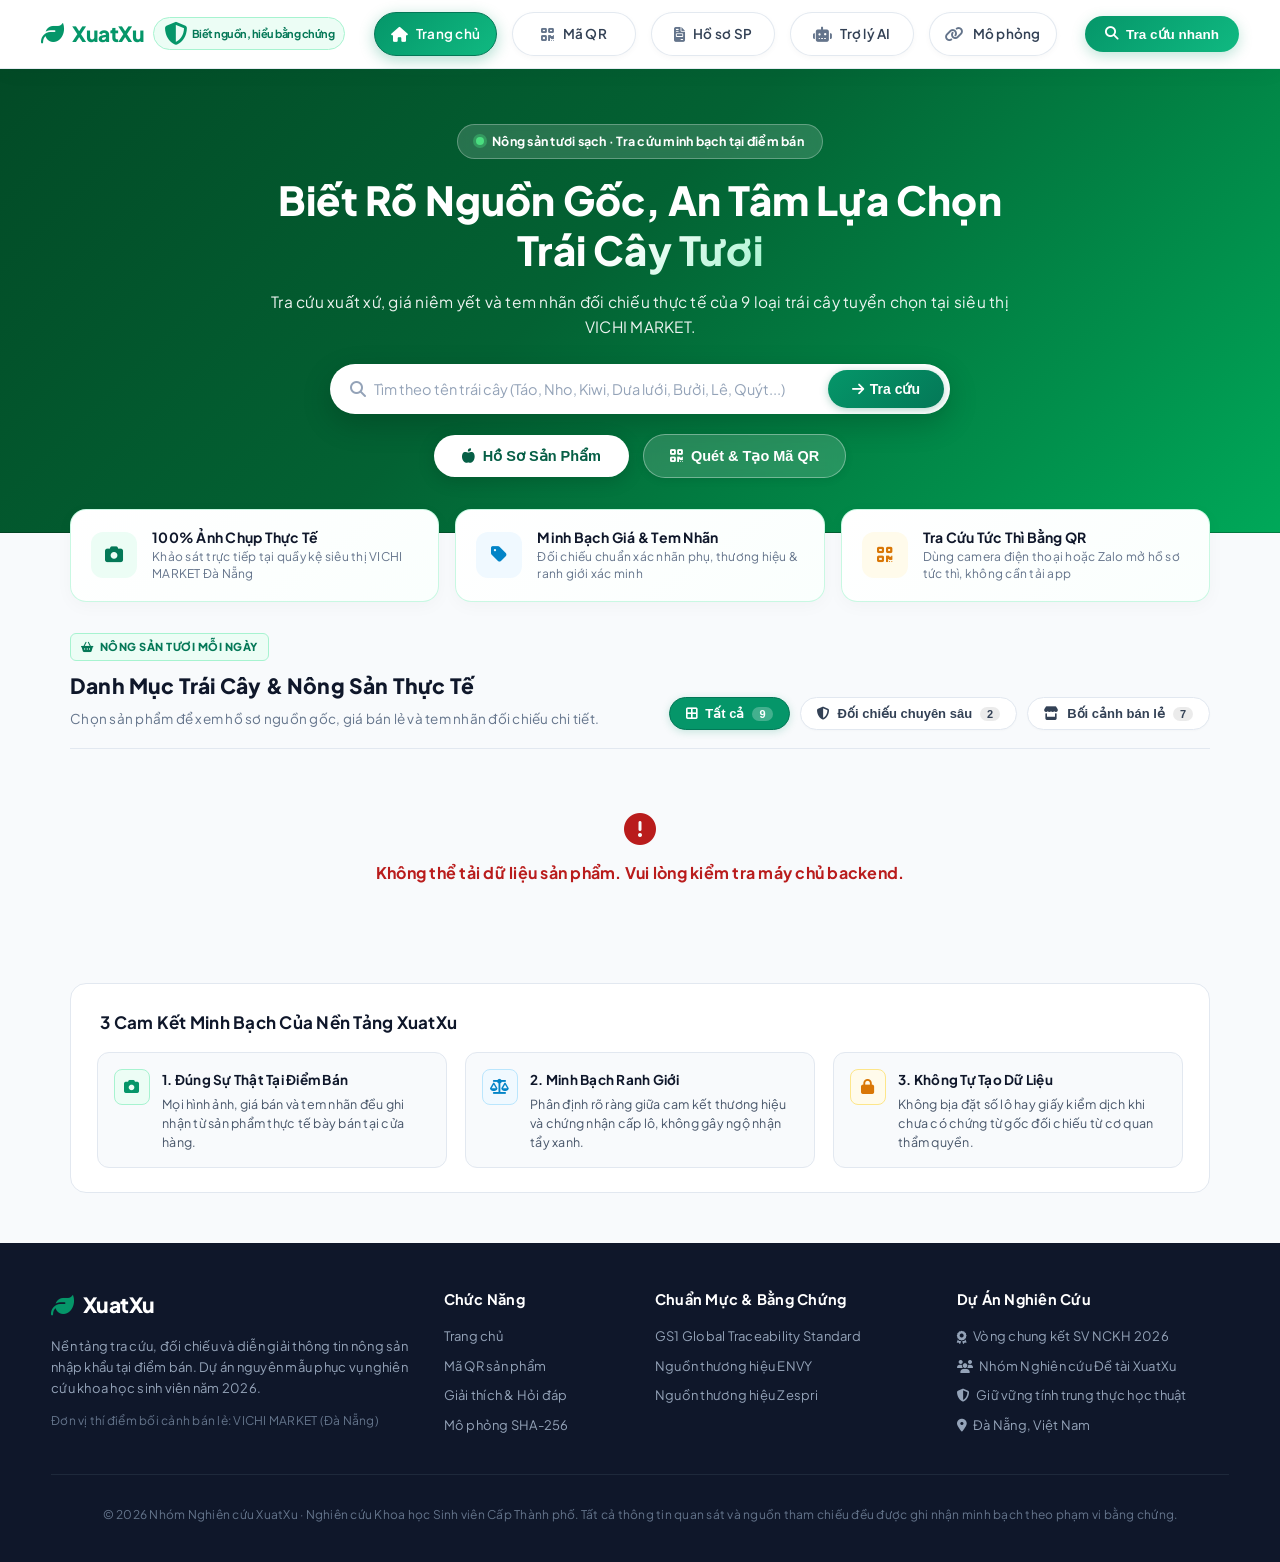
==== commit c42ddd42: "Update button text in index.html" ====
--- a/xuatxu-web-main/templates/index.html
+++ b/xuatxu-web-main/templates/index.html
@@ -91,7 +91,7 @@
             <!-- Nút hành động nhanh CTA -->
             <div class="hero-actions-row">
                 <button onclick="document.getElementById('catalogSection').scrollIntoView({behavior: 'smooth'})" class="btn-hero-primary">
-                    <i class="fa-solid fa-apple-whole"></i> Khám Phá 9 Sản Phẩm
+                    <i class="fa-solid fa-apple-whole"></i> Hồ Sơ Sản Phẩm
                 </button>
                 <button onclick="showTab('qr')" class="btn-hero-secondary">
                     <i class="fa-solid fa-qrcode"></i> Quét & Tạo Mã QR
@@ -1662,4 +1662,4 @@
         }
     </script>
 </body>
-</html>+</html>
--- a/static/style.css
+++ b/static/style.css
@@ -1804,10 +1804,12 @@
 }
 
 .card-scope-tag {
-    font-size: 10.5px;
-    color: var(--slate-400);
-    font-family: monospace;
-    font-weight: 600;
+    font-size: 11px;
+    color: var(--slate-600);
+    background: var(--slate-100);
+    padding: 3px 8px;
+    border-radius: 6px;
+    font-weight: 700;
 }
 
 .card-source-link, .card-source-btn {
@@ -1890,12 +1892,12 @@
 }
 
 .badge-scope {
-    font-size: 11px;
+    font-size: 11.5px;
     background: var(--slate-100);
     color: var(--slate-700);
-    padding: 2px 7px;
-    border-radius: 4px;
-    font-family: monospace;
+    padding: 3px 8px;
+    border-radius: 6px;
+    font-weight: 600;
 }
 
 .inline-ai-box {
@@ -2602,3 +2604,384 @@
         grid-template-columns: 1fr;
     }
 }
+
+/* XuatXu 9-product research/simulation release (W03, W04, W07, W11) */
+.catalog-tier-block {
+    margin-bottom: 32px;
+    border-radius: 20px;
+    padding: 22px 24px;
+    border: 1.5px solid var(--border);
+    background: #ffffff;
+}
+
+.tier-core-block {
+    background: linear-gradient(145deg, #f0fdf4 0%, #ffffff 65%);
+    border-color: #a7f3d0;
+    box-shadow: 0 8px 24px rgba(5, 150, 105, 0.06);
+}
+
+.tier-sim-block {
+    background: linear-gradient(145deg, #f8fafc 0%, #ffffff 70%);
+    border-color: #cbd5e1;
+}
+
+.tier-section-header {
+    display: flex;
+    justify-content: space-between;
+    align-items: flex-start;
+    gap: 16px;
+    margin-bottom: 18px;
+    padding-bottom: 14px;
+    border-bottom: 1px solid rgba(148, 163, 184, 0.22);
+    flex-wrap: wrap;
+}
+
+.tier-header-left h3 {
+    margin: 6px 0 4px;
+    font-size: 18.5px;
+    font-weight: 800;
+    color: var(--slate-900);
+    letter-spacing: 0.2px;
+}
+
+.tier-header-left p {
+    margin: 0;
+    font-size: 13px;
+    color: var(--slate-600);
+    line-height: 1.55;
+}
+
+.tier-pill-core {
+    display: inline-flex;
+    align-items: center;
+    gap: 6px;
+    font-size: 11px;
+    font-weight: 800;
+    letter-spacing: 0.4px;
+    color: #065f46;
+    background: #d1fae5;
+    padding: 4px 10px;
+    border-radius: 999px;
+}
+
+.tier-pill-sim {
+    display: inline-flex;
+    align-items: center;
+    gap: 6px;
+    font-size: 11px;
+    font-weight: 800;
+    letter-spacing: 0.4px;
+    color: #0369a1;
+    background: #e0f2fe;
+    padding: 4px 10px;
+    border-radius: 999px;
+}
+
+.tier-count-badge {
+    background: #059669;
+    color: #ffffff;
+    font-size: 12px;
+    font-weight: 700;
+    padding: 6px 14px;
+    border-radius: 999px;
+    white-space: nowrap;
+}
+
+.tier-count-badge.sim {
+    background: #0284c7;
+}
+
+.core-two-col-grid {
+    grid-template-columns: repeat(2, 1fr);
+}
+
+/* Khối Kết Quả Thử Nghiệm Thực Địa (MC10 - W11) */
+.pilot-results-container {
+    background: linear-gradient(135deg, #ffffff 0%, #f8fafc 100%);
+    border: 1.5px solid #cbd5e1;
+    border-radius: 18px;
+    padding: 22px 26px;
+    margin-bottom: 24px;
+    box-shadow: 0 4px 16px rgba(15, 23, 42, 0.04);
+}
+
+.pilot-title {
+    margin: 4px 0 6px;
+    font-size: 18px;
+    font-weight: 800;
+    color: var(--slate-900);
+}
+
+.pilot-sub {
+    margin: 0 0 16px;
+    font-size: 13.5px;
+    color: var(--slate-600);
+    line-height: 1.55;
+}
+
+.pilot-metrics-grid {
+    display: grid;
+    grid-template-columns: repeat(2, 1fr);
+    gap: 14px;
+    margin-bottom: 14px;
+}
+
+.pilot-metric-card {
+    background: #ffffff;
+    border: 1px solid #e2e8f0;
+    border-left: 4px solid var(--primary);
+    border-radius: 12px;
+    padding: 14px 16px;
+}
+
+.pilot-metric-value {
+    font-size: 22px;
+    font-weight: 800;
+    color: #0f172a;
+    letter-spacing: 0.4px;
+    margin-bottom: 4px;
+}
+
+.pilot-metric-fraction {
+    font-size: 13px;
+    font-weight: 600;
+    color: var(--primary-dark);
+}
+
+.pilot-metric-label {
+    font-size: 13px;
+    color: var(--slate-700);
+    line-height: 1.5;
+}
+
+.pilot-disclaimer-note {
+    display: flex;
+    align-items: center;
+    gap: 8px;
+    font-size: 12.5px;
+    color: var(--slate-600);
+    background: #f1f5f9;
+    padding: 9px 14px;
+    border-radius: 10px;
+    font-weight: 600;
+}
+
+/* 04 Thẻ Thông Tin & Phạm Vi Xác Minh (2x2 Grid gọn đẹp) */
+.display-cards-grid {
+    display: grid;
+    grid-template-columns: repeat(2, 1fr);
+    gap: 16px;
+}
+
+.display-card-scope {
+    background: #f8fafc;
+    border-color: #cbd5e1;
+}
+
+.badge-scope-neutral {
+    background: #e2e8f0;
+    color: #334155;
+    border: 1px solid #cbd5e1;
+}
+
+/* Hành trình 5 bước giả định & Chứng từ cần có (W04) */
+.sim-disclosure-banner {
+    margin: 14px auto 20px;
+    padding: 14px 18px;
+    border: 1px solid #bae6fd;
+    border-left: 4px solid #0284c7;
+    border-radius: 12px;
+    background: #f0f9ff;
+    color: #0c4a6e;
+    font-size: 13.5px;
+    line-height: 1.6;
+}
+
+.sim-journey-box, .sim-docs-box {
+    margin-top: 22px;
+    padding: 20px 22px;
+    background: #ffffff;
+    border: 1px solid var(--border);
+    border-radius: 16px;
+}
+
+.sim-box-header {
+    display: flex;
+    justify-content: space-between;
+    align-items: center;
+    gap: 10px;
+    margin-bottom: 14px;
+    flex-wrap: wrap;
+}
+
+.sim-box-header h4 {
+    margin: 0;
+    font-size: 16px;
+    font-weight: 700;
+    color: var(--slate-900);
+}
+
+.sim-steps-grid {
+    display: grid;
+    grid-template-columns: repeat(5, 1fr);
+    gap: 12px;
+}
+
+.sim-step-card {
+    background: #f8fafc;
+    border: 1px solid #e2e8f0;
+    border-radius: 12px;
+    padding: 12px 14px;
+    display: flex;
+    flex-direction: column;
+    gap: 5px;
+}
+
+.sim-step-num {
+    font-size: 11px;
+    font-weight: 800;
+    color: #0284c7;
+    text-transform: uppercase;
+    letter-spacing: 0.4px;
+}
+
+.sim-step-title {
+    font-size: 13.5px;
+    font-weight: 700;
+    color: var(--slate-900);
+}
+
+.sim-step-meta {
+    font-size: 11.5px;
+    color: var(--slate-600);
+}
+
+.sim-step-note {
+    font-size: 11px;
+    color: var(--slate-500);
+    line-height: 1.45;
+    margin-top: auto;
+    padding-top: 4px;
+    border-top: 1px dashed #e2e8f0;
+}
+
+/* Nguồn tham khảo liên kết (W07) */
+.sources-cards-grid {
+    display: grid;
+    grid-template-columns: repeat(2, 1fr);
+    gap: 14px;
+}
+
+.source-ref-card {
+    background: #ffffff;
+    border: 1px solid var(--border);
+    border-radius: 12px;
+    padding: 14px 16px;
+}
+
+.source-id-pill {
+    background: var(--primary-light);
+    color: var(--primary-dark);
+    font-size: 11px;
+    font-weight: 800;
+    padding: 3px 8px;
+    border-radius: 6px;
+    border: 1px solid var(--primary-border);
+}
+
+/* Kho tri thức chuẩn hóa & bảng hỏi đáp (AI_KIEN_THUC & AI_HOI_DAP - Mục #10) */
+.kb-cards-grid {
+    display: grid;
+    grid-template-columns: repeat(2, 1fr);
+    gap: 14px;
+    margin-bottom: 18px;
+}
+
+.kb-item-card {
+    background: #ffffff;
+    border: 1px solid var(--border);
+    border-radius: 14px;
+    padding: 14px 16px;
+    cursor: pointer;
+    transition: all 0.2s ease;
+    display: flex;
+    flex-direction: column;
+    gap: 8px;
+}
+
+.kb-item-card:hover {
+    border-color: var(--primary);
+    box-shadow: 0 6px 18px rgba(5, 150, 105, 0.1);
+    transform: translateY(-2px);
+}
+
+.kb-card-top {
+    display: flex;
+    align-items: center;
+    gap: 8px;
+    flex-wrap: wrap;
+}
+
+.kb-topic-pill {
+    background: #f0f9ff;
+    color: #0369a1;
+    border: 1px solid #bae6fd;
+    font-size: 11px;
+    font-weight: 700;
+    padding: 3px 8px;
+    border-radius: 6px;
+}
+
+.kb-fact-text {
+    font-size: 12.5px;
+    color: var(--slate-700);
+    line-height: 1.5;
+}
+
+.kb-answer-text {
+    font-size: 12.5px;
+    color: var(--slate-900);
+    background: var(--slate-50);
+    padding: 8px 11px;
+    border-radius: 8px;
+    border-left: 3px solid var(--primary);
+    line-height: 1.55;
+    flex: 1;
+}
+
+.kb-card-foot {
+    display: flex;
+    justify-content: space-between;
+    align-items: center;
+    gap: 8px;
+    flex-wrap: wrap;
+    font-size: 11.5px;
+    color: var(--slate-500);
+    padding-top: 6px;
+    border-top: 1px dashed var(--border);
+}
+
+.kb-click-hint {
+    color: var(--primary);
+    font-weight: 700;
+    font-size: 11.5px;
+}
+
+@media (max-width: 900px) {
+    .core-two-col-grid,
+    .pilot-metrics-grid,
+    .display-cards-grid,
+    .sources-cards-grid,
+    .kb-cards-grid {
+        grid-template-columns: 1fr;
+    }
+    .sim-steps-grid {
+        grid-template-columns: repeat(2, 1fr);
+    }
+}
+
+@media (max-width: 600px) {
+    .sim-steps-grid {
+        grid-template-columns: 1fr;
+    }
+}
